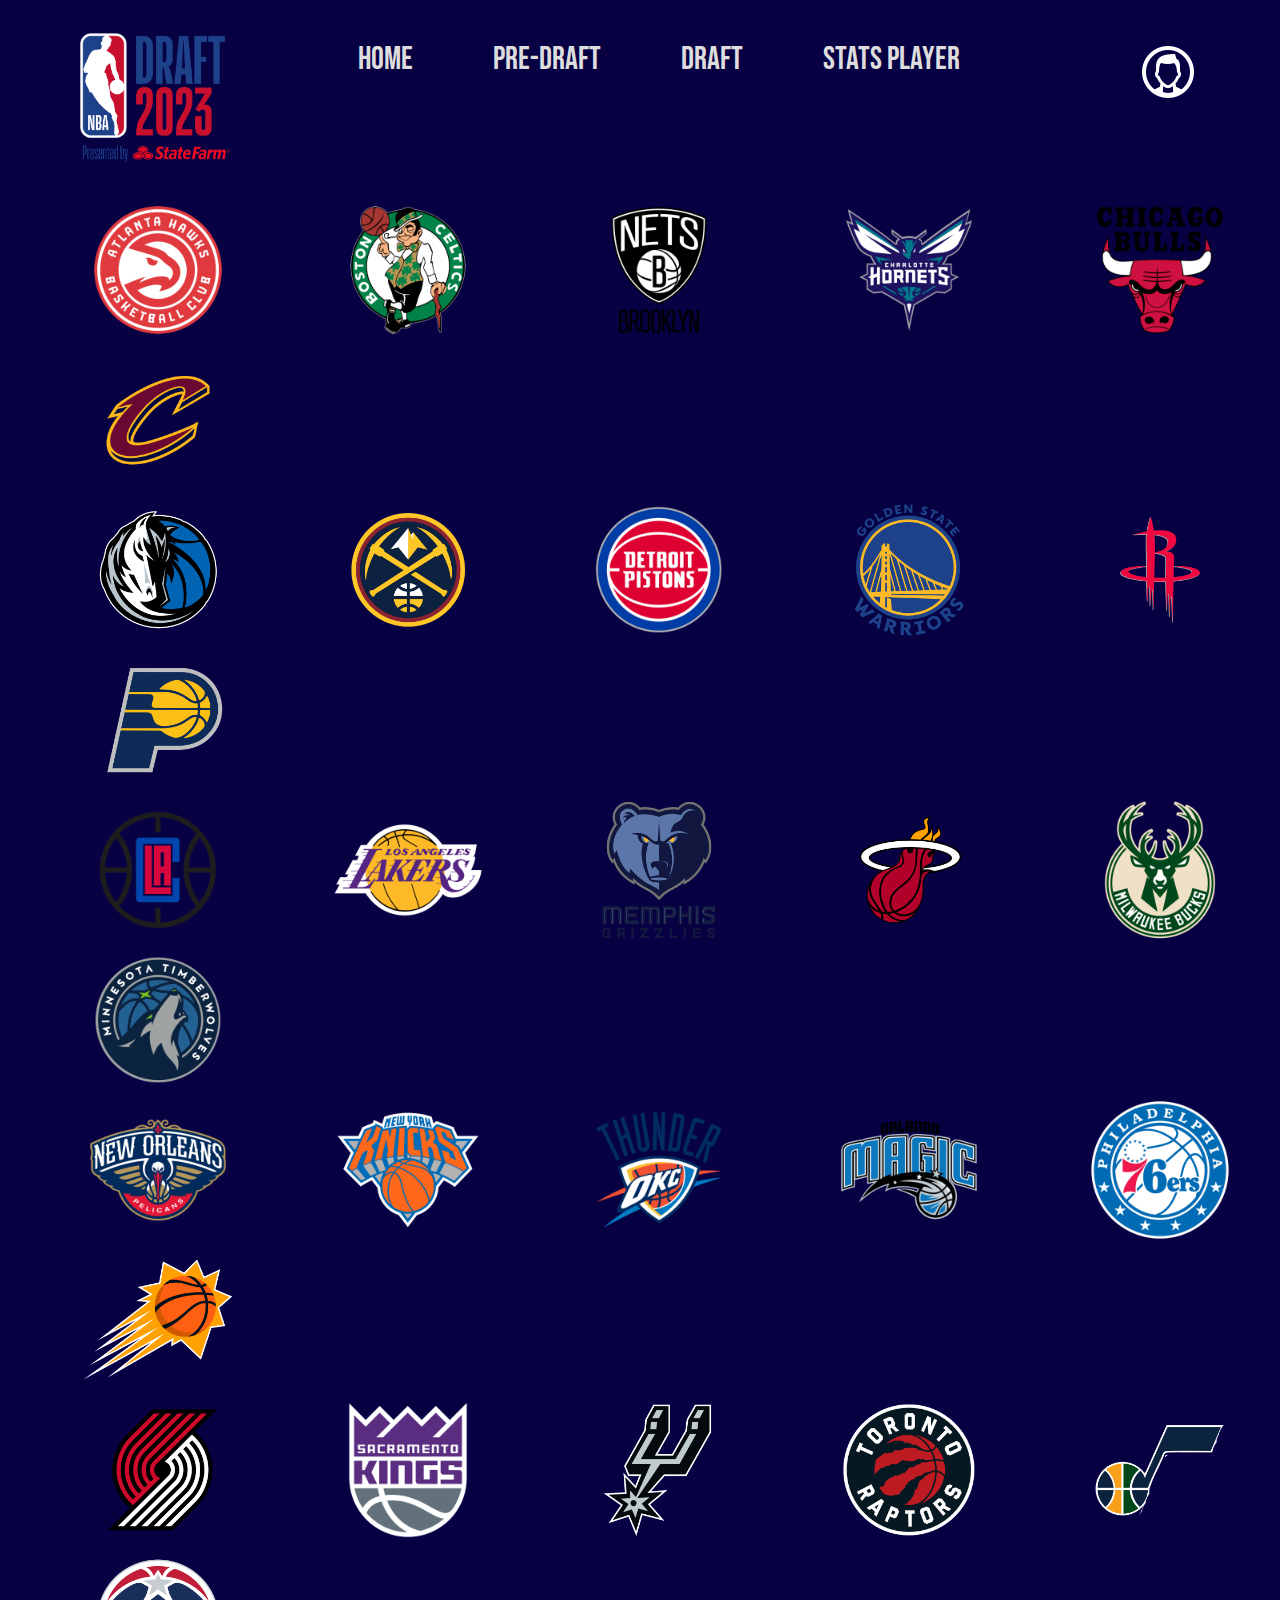
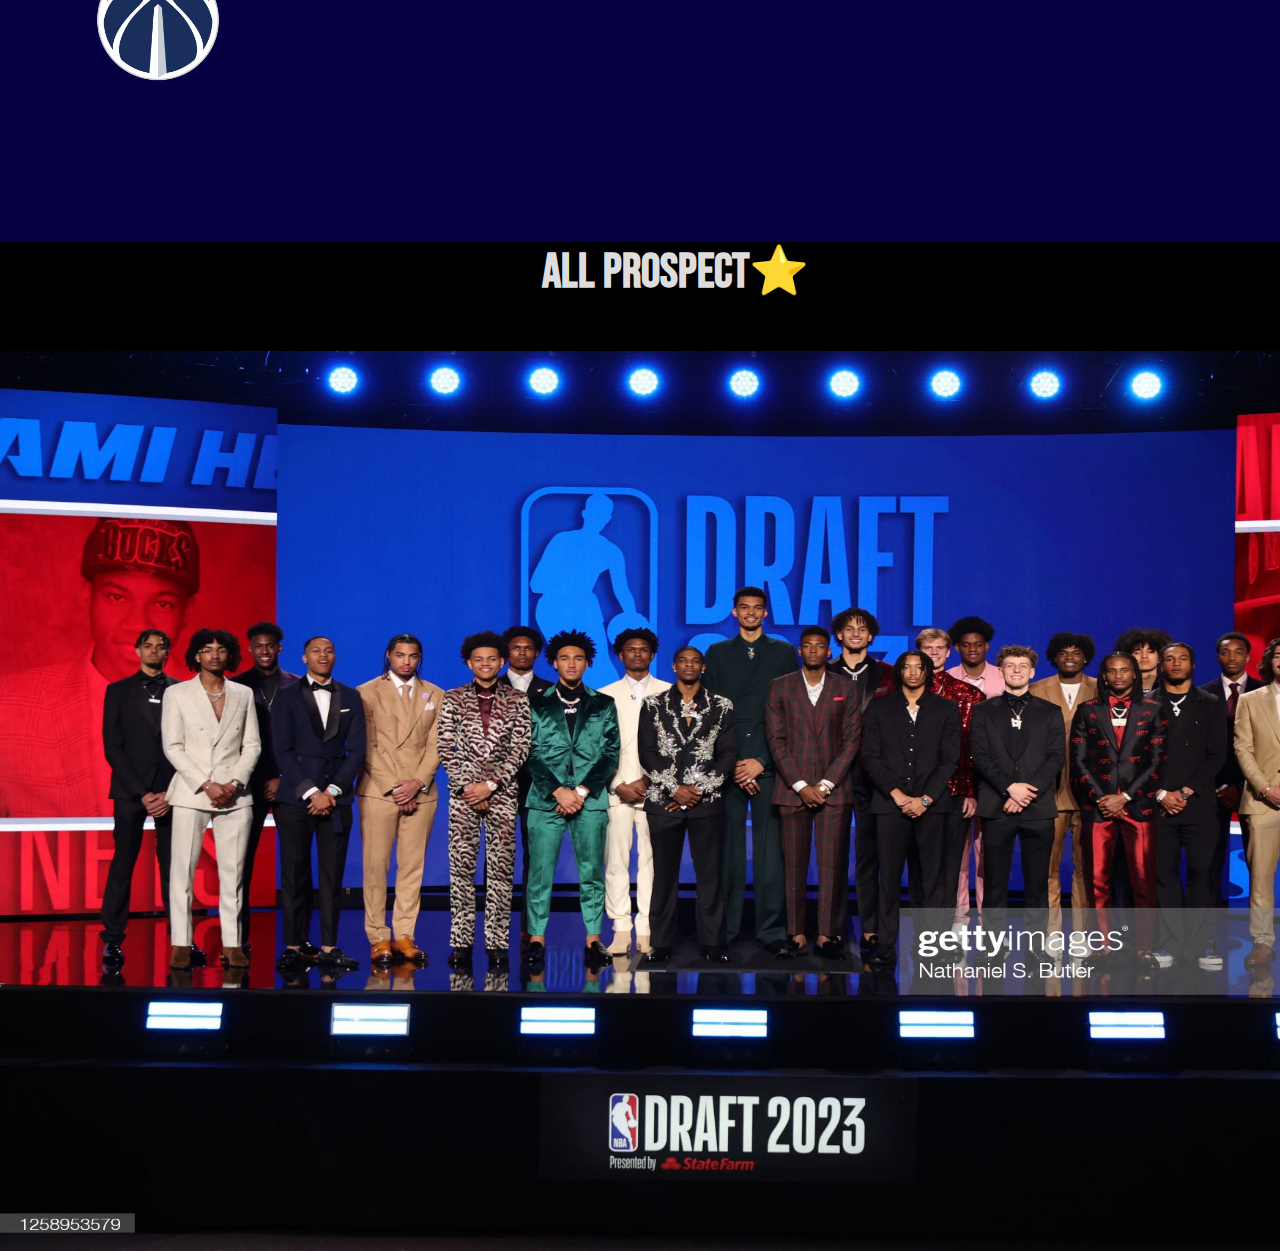
==== draft nba landings/index.html @ 0b781a4f "first version" ====
<!DOCTYPE html>
<html lang="en">
<head>
      <meta charset="UTF-8">
      <meta name="viewport" content="width=device-width, initial-scale=1.0">
      <link rel="stylesheet" href="style.css">
      <title></title>
</head>
<link rel="preconnect" href="https://fonts.googleapis.com">
<link rel="preconnect" href="https://fonts.gstatic.com" crossorigin>
<link href="https://fonts.googleapis.com/css2?family=Anton&display=swap" rel="stylesheet">
<link rel="stylesheet" href="https://fonts.googleapis.com/css2?family=Material+Symbols+Outlined:opsz,wght,FILL,GRAD@48,400,0,0" />
<link rel="preconnect" href="https://fonts.googleapis.com">
<link rel="preconnect" href="https://fonts.gstatic.com" crossorigin>
<link href="https://fonts.googleapis.com/css2?family=Bebas+Neue&display=swap" rel="stylesheet">
<link rel="preconnect" href="https://fonts.googleapis.com">
<link rel="preconnect" href="https://fonts.gstatic.com" crossorigin>
<link href="https://fonts.googleapis.com/css2?family=Abril+Fatface&display=swap" rel="stylesheet">
<body>
      <div class="container">
            <div class="menu">
                  <ul id="red">
                        <li><img class ="logo" src="./assets_draft/NBA_Draft_2023.png" alt="nba.png" ></li>
                        <li><a href="/index.html">Home</a></li>
                        <li><a href="/pre_draft.html">Pre-Draft</a></li>
                        <li><a href="/rankings.html">Draft</a></li>
                        <li><a href="/stats.html">Stats Player</a></li>
                        <li><img class ="account" src="./assets/icons8-account-64.png" alt="account" ></li>
                        
                  </ul>
            </div>
            
            <div class="teams_logo">
                  <img src="./assets/nba-atlanta-hawks-logo.png" alt="hawks logo">
                  <img src="./assets/nba-boston-celtics-logo.png" alt="boston">
                  <img src="./assets/nba-brooklyn-nets-logo.png" alt="nets">
                  <img src="./assets/nba-charlotte-hornets-logo.png" alt="hornets">
                  <img src="./assets/nba-chicago-bulls-logo.png" alt="chicago">
                  <img src="./assets/cleveland-cavaliers-logo-symbol.png" alt=""><br>
                  <img src="./assets/dallas-mavericks-logo-symbol.png" alt=""> 
                  <img src="./assets/denver-nuggets-logo-symbol.png" alt="">
                  <img src="./assets/nba-detroit-pistons-logo.png"  alt="">
                  <img src="./assets/nba-golden-state-warriors-logo-2020.png"  alt="">
                  <img src="./assets/houston-rockets-logo-symbol.png"  alt="">
                  <img src="./assets/indiana-pacers-logo-symbol.png"  alt=""> <br>
                  <img src="./assets/los-angeles-clippers-logo-symbol.png"  alt="">
                  <img src="./assets/nba-los-angeles-lakers-logo.png"  alt=""> 
                  <img src="./assets/nba-memphis-grizzlies-logo.png"  alt="">
                  <img src="./assets/miami-heat-logo-symbol.png"  alt="">
                  <img src="./assets/nba-milwaukee-bucks-logo.png"  alt="">
                  <img src="./assets/nba-minnesota-timberwolves-logo.png"  alt=""> <br>
                  <img src="./assets/nba-new-orleans-pelicans-logo.png"  alt="">
                  <img src="./assets/nba-new-york-knicks-logo.png"  alt="">
                  <img src="./assets/nba-oklahoma-city-thunder-logo.png"  alt="">
                  <img src="./assets/nba-orlando-magic-logo.png"  alt="">
                  <img src="./assets/nba-philadelphia-76ers-logo.png"  alt="">
                  <img src="./assets/phoenix-suns-logo-symbol.png" alt=""> <br>
                  <img src="./assets/portland-trail-blazers-logo-symbol.png" alt="">
                  <img src="./assets/nba-sacramento-kings-logo.png" alt="">
                  <img src="./assets/san-antonio-spurs-logo-symbol.png" alt="">
                  <img src="./assets/nba-toronto-raptors-logo-2020.png" alt="">
                  <img src="./assets/utah-jazz-logo-symbol.png" alt="">
                  <img src="./assets/washington-wizards-logo-symbol.png" alt="">
                  


            </div>
            
            <div class="all">
                  <h1>ALL PROSPECT⭐</h1>
                  <img src="./assets_draft/all prospect.jpg" alt="">
            </div>
            
            
                  
            
            

            
                  
                  
                  

            
      </div>
      
     
      
</body>
</html>
---- draft nba landings/style.css ----
*{
      margin: 0;
      padding: 0;
      font-family: sans-serif;
}

body{
      background-color:  #070144;
      

}


.menu ul{
      display: inline-flex;
      margin: 40px;
}

.menu ul li{
      list-style: none;
      margin: 0 40px;
      font-size: 2rem;
      cursor: pointer;
      font-family: 'Bebas Neue', sans-serif;
}

#red{
      color: #DDDDDD;
}
#red a{
      color: #DDDDDD;
      font-family: 'Bebas Neue', sans-serif;
      text-decoration: none;
}

.logo{
      margin-top: -7px;
      margin-right: 48px;
      width:150px
}


.account{
      top: 40px;
      position: absolute;
      right: 80px

}
.news h1{
      margin-top: 100px;
      background-color: rgb(115, 111, 111);

}

h1{
      color: #DDDDDD;
      
      font-size: 3rem;
      margin-left: 70px;
      font-family: 'Bebas Neue', sans-serif;

}

.teams_logo img{
      width: 160px;
      margin-left: 70px;
      margin-top: -30px;
      padding: 8px;
      
}


div.news{
      padding-bottom: 25px;


}
.story img{
      border-radius: 25px;
      width: 300px;
      margin-left: 70px;
      margin-bottom: 35px;   
      
}


.all img{
      width: 1500px;
      height: 900px;
      display: block;
      margin: auto;
      
}
.all{
      margin-top: 130px;
      background-color: black;
}
*
.all  h1{
      text-align: center;
      margin-bottom: 50px;
}

.wemby_silver img{
      margin-top: 30px;
      margin-left: 70px;
      border-radius: 25px;

}



.selection h1{
      margin-top: 200px;
      background-color: red;

}

#rankings_name {
      margin-left: 70px;
      color: #DDDDDD;
      margin-top: 70px;
      font-size: 2rem;
      font-family: 'Abril Fatface', cursive;
}

div#stats_title{
      padding-top: 300px;
      margin-bottom: 60px;
      
}



#stats_player{
      margin-left: 70;
      width:200px;
      height:100px;
      background:blue;

      
      
}

.stats_photo{
      border-radius: 10px;
}
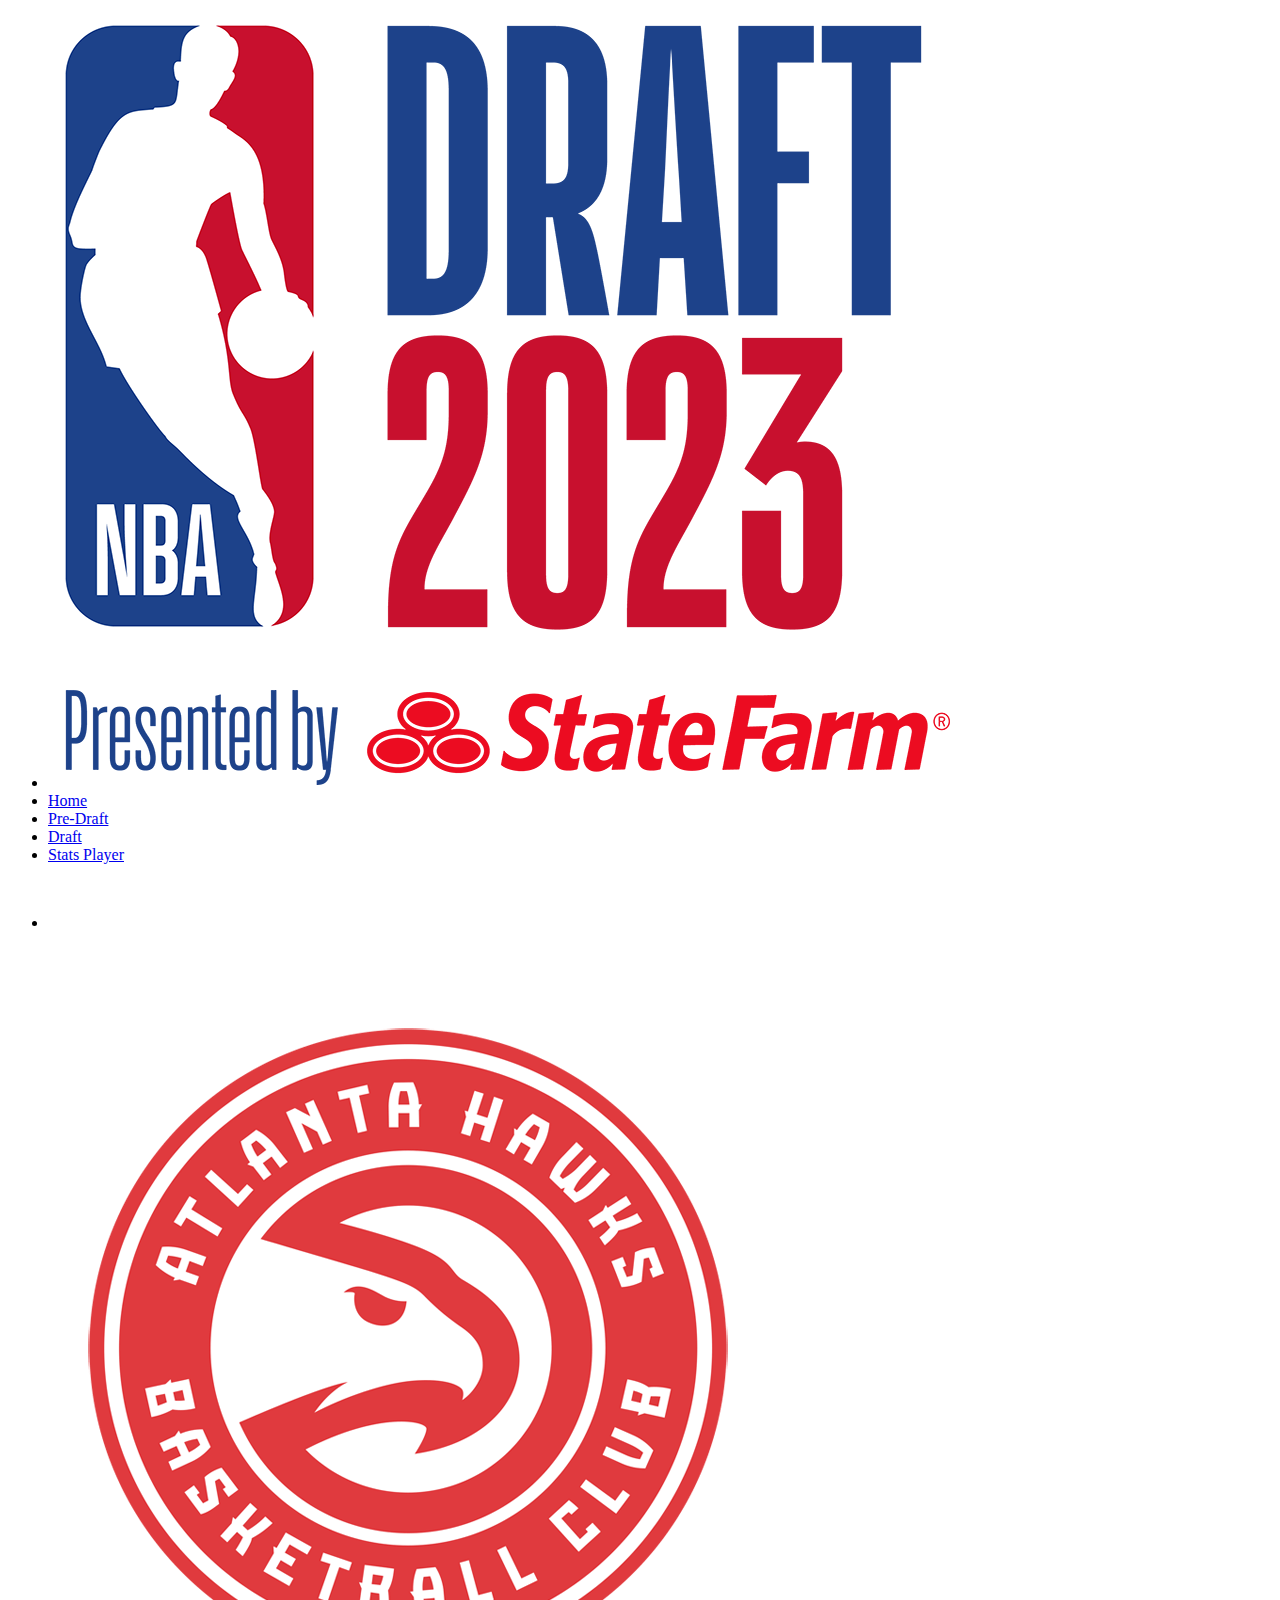
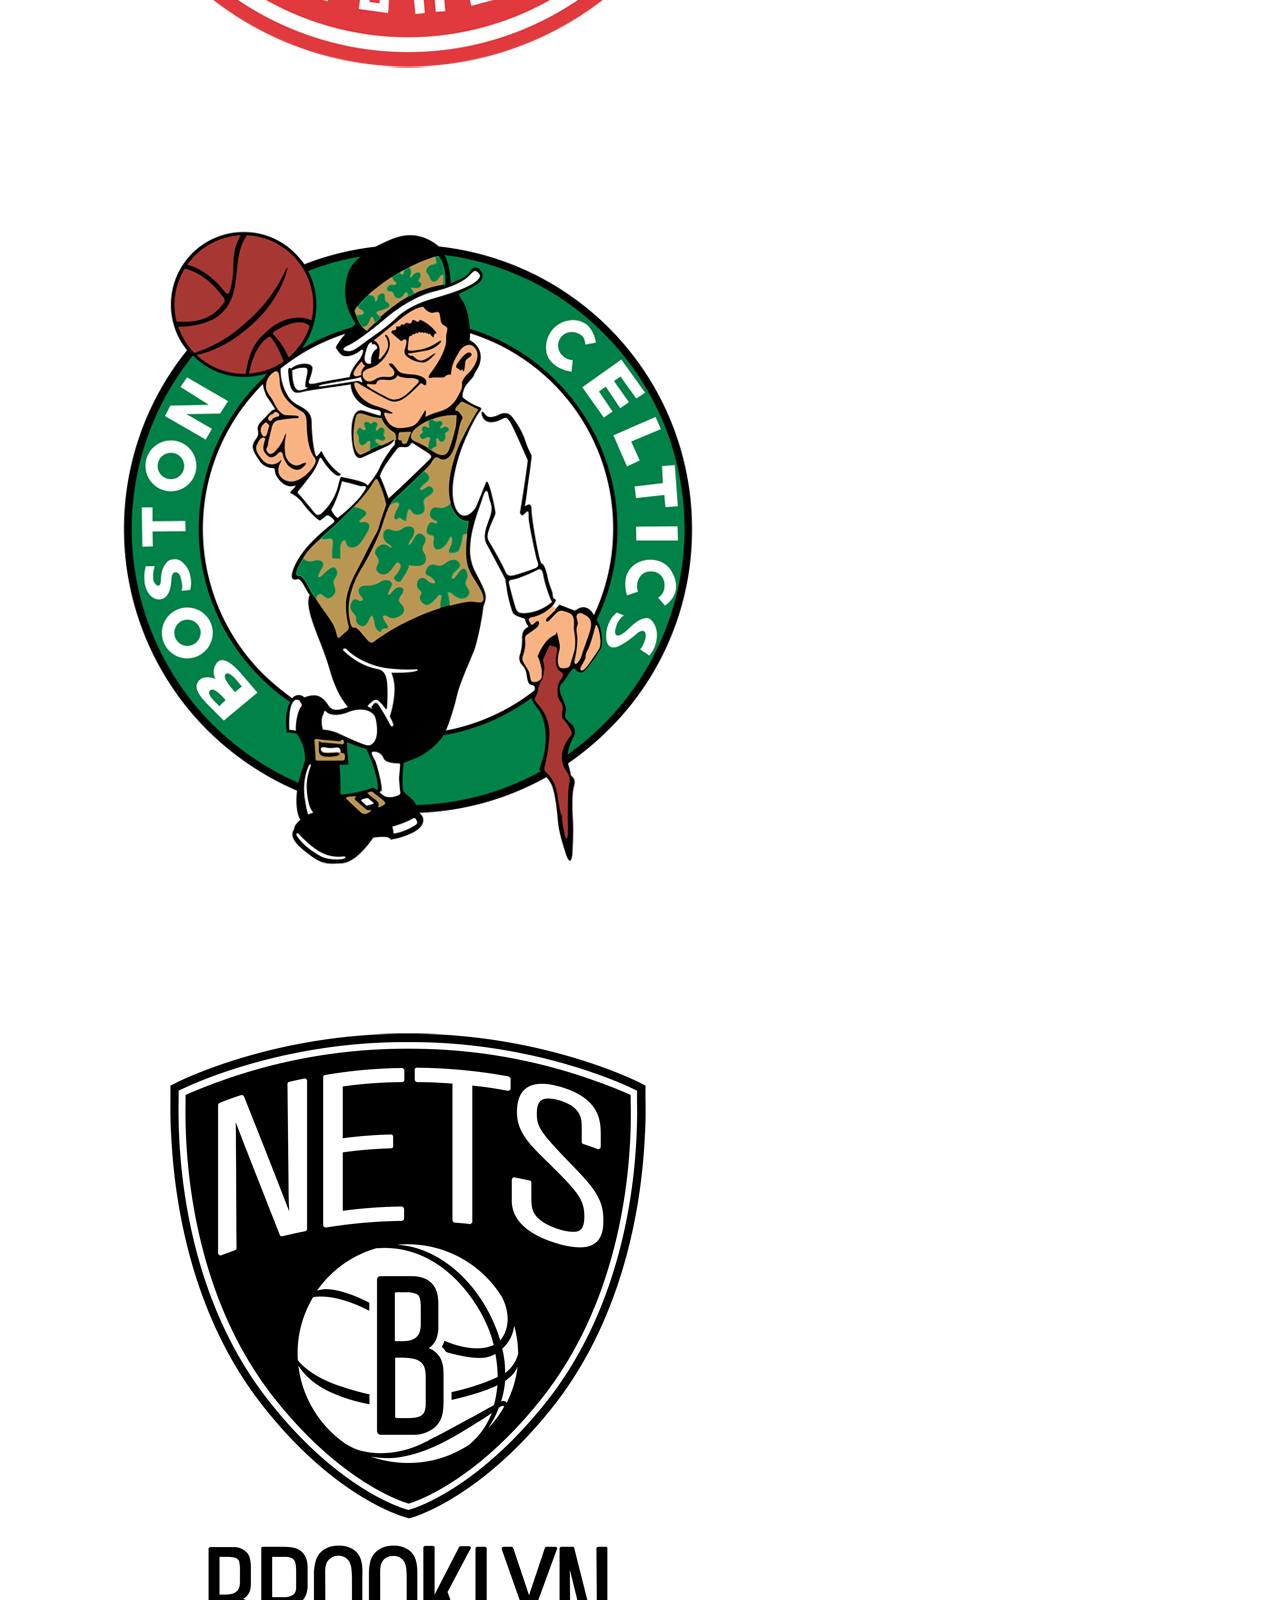
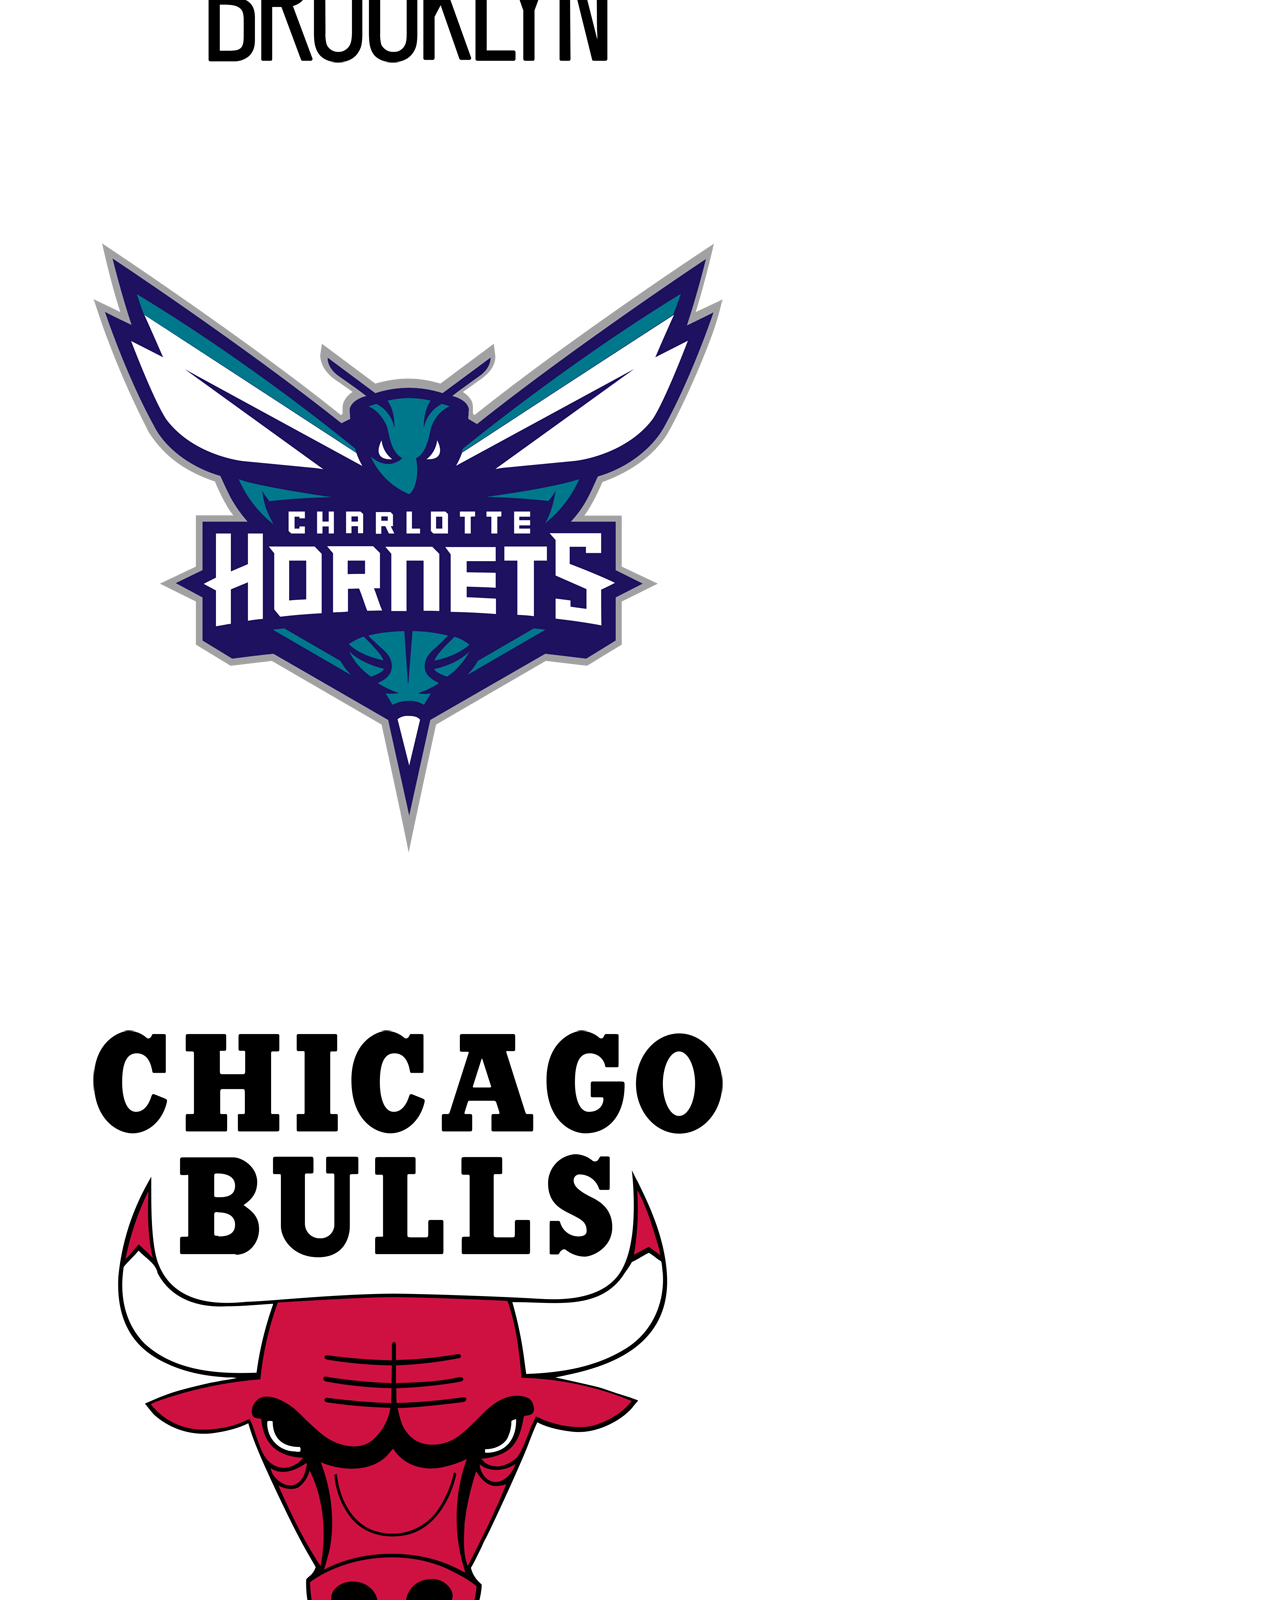
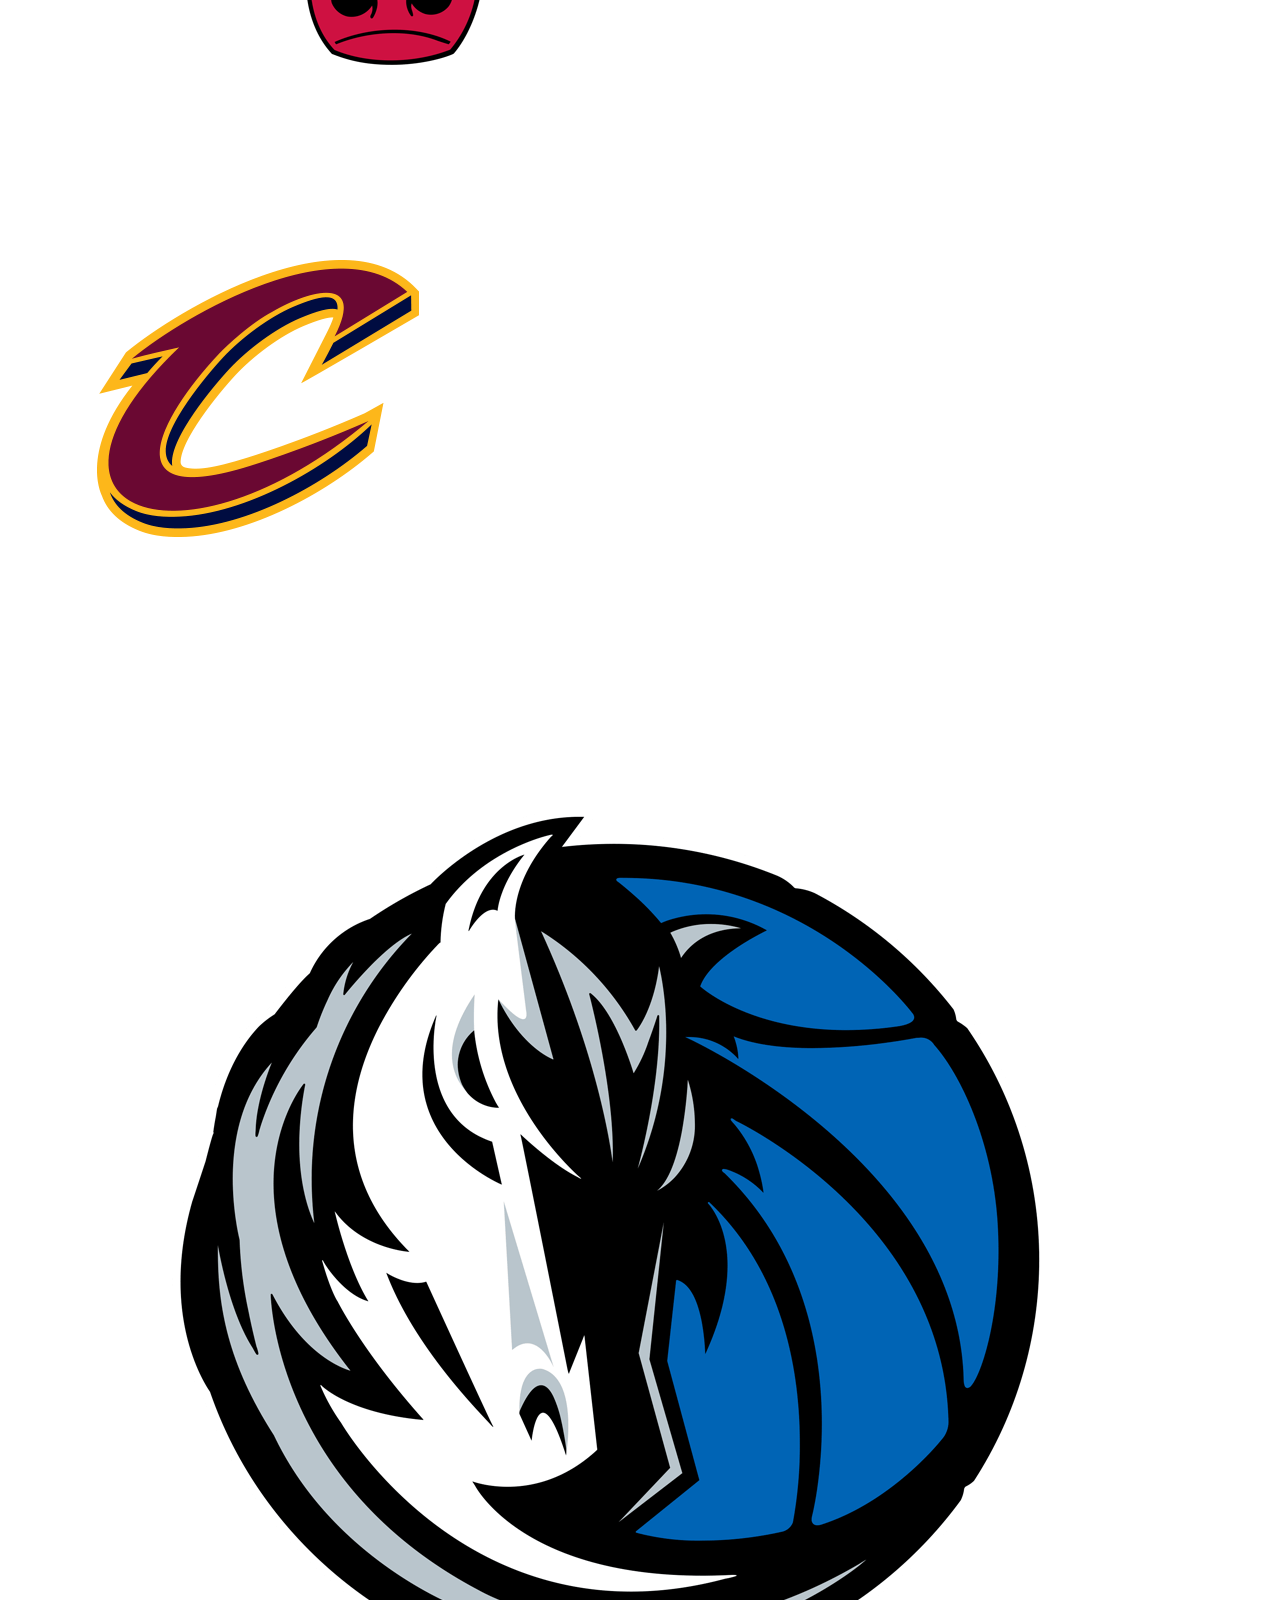
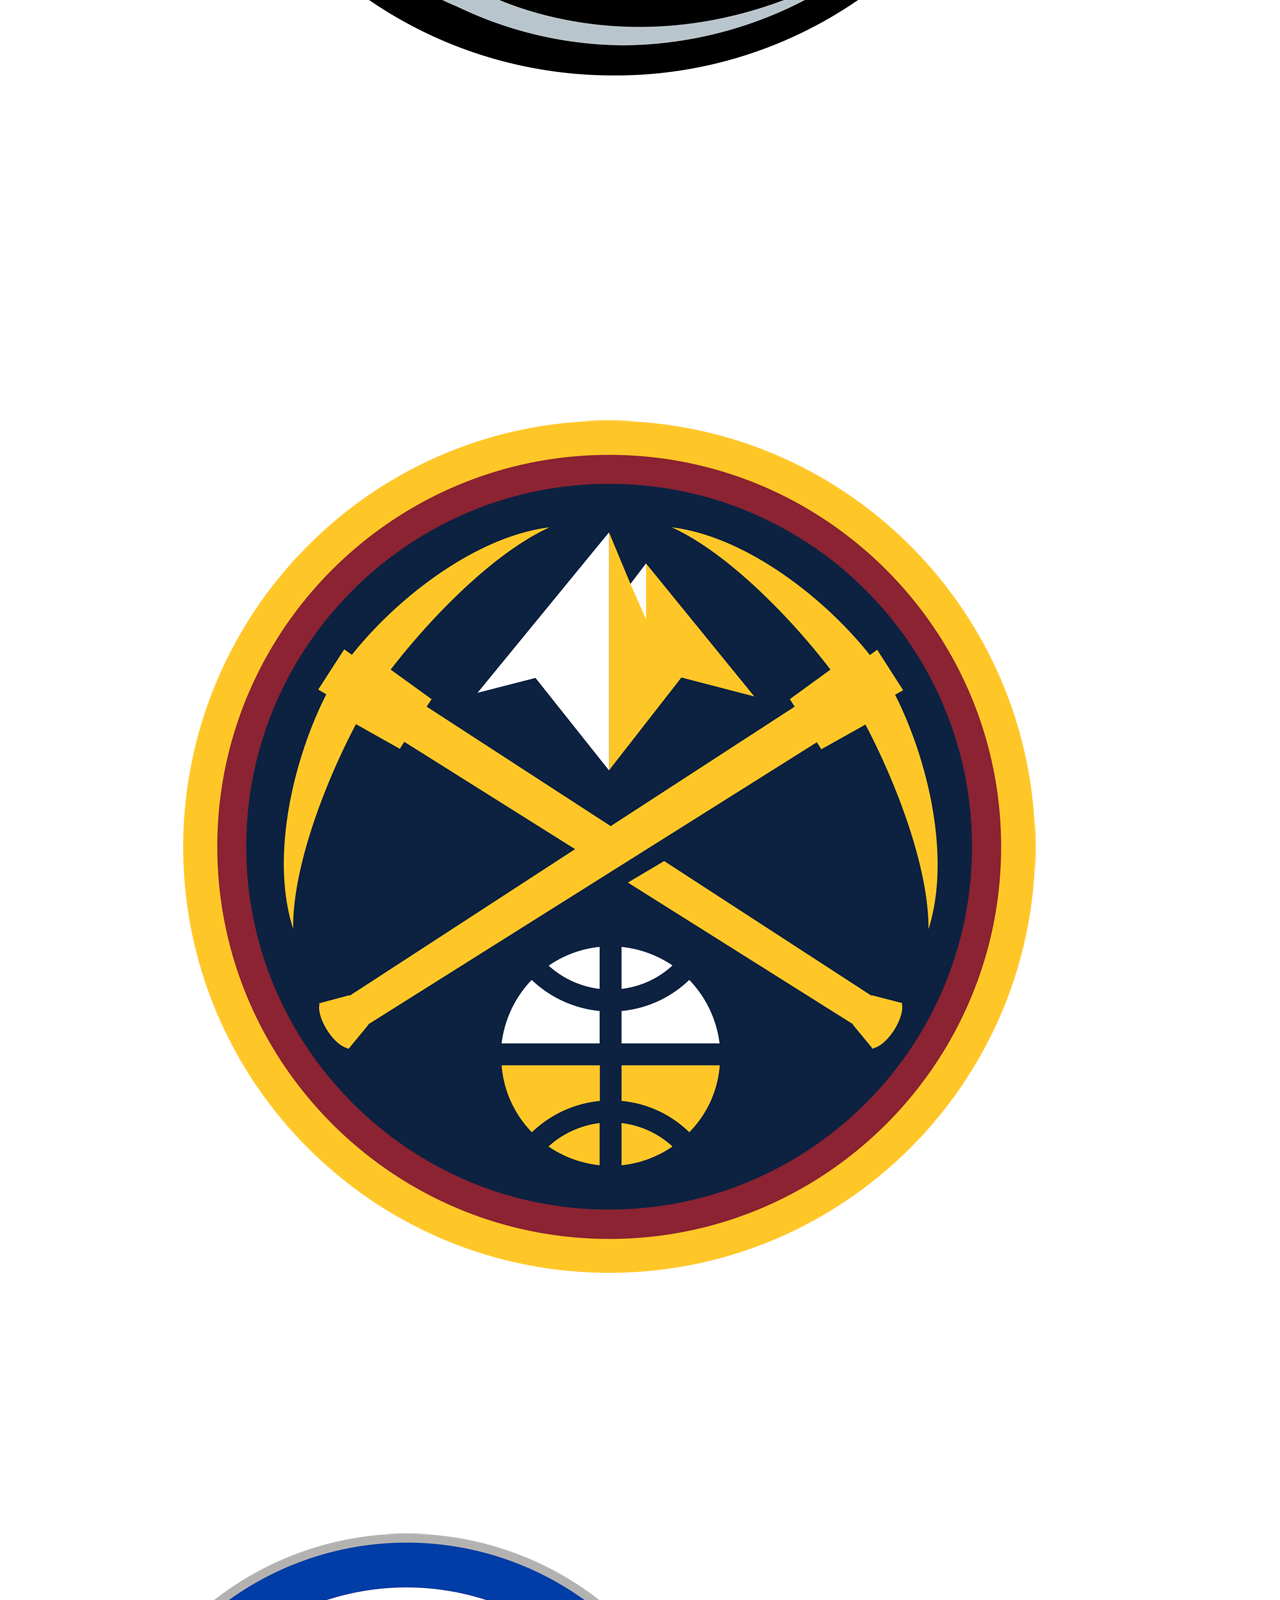
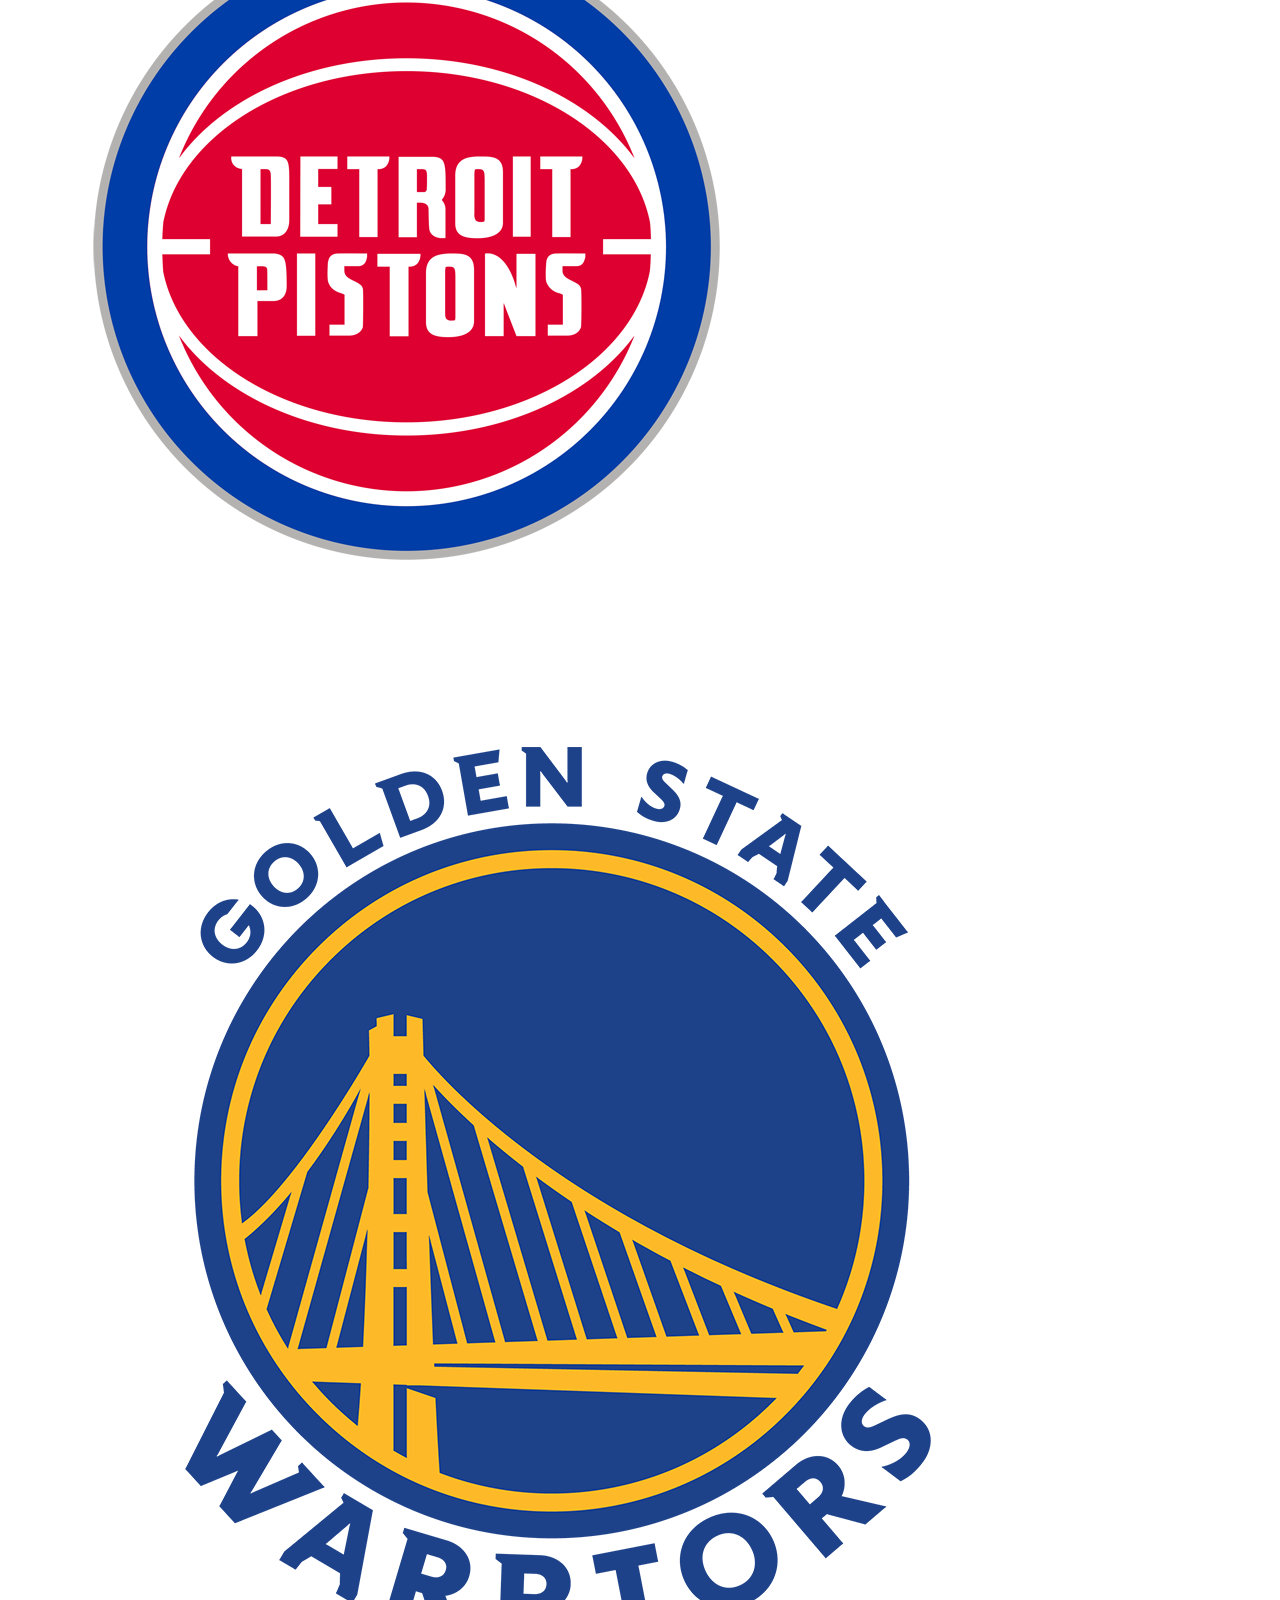
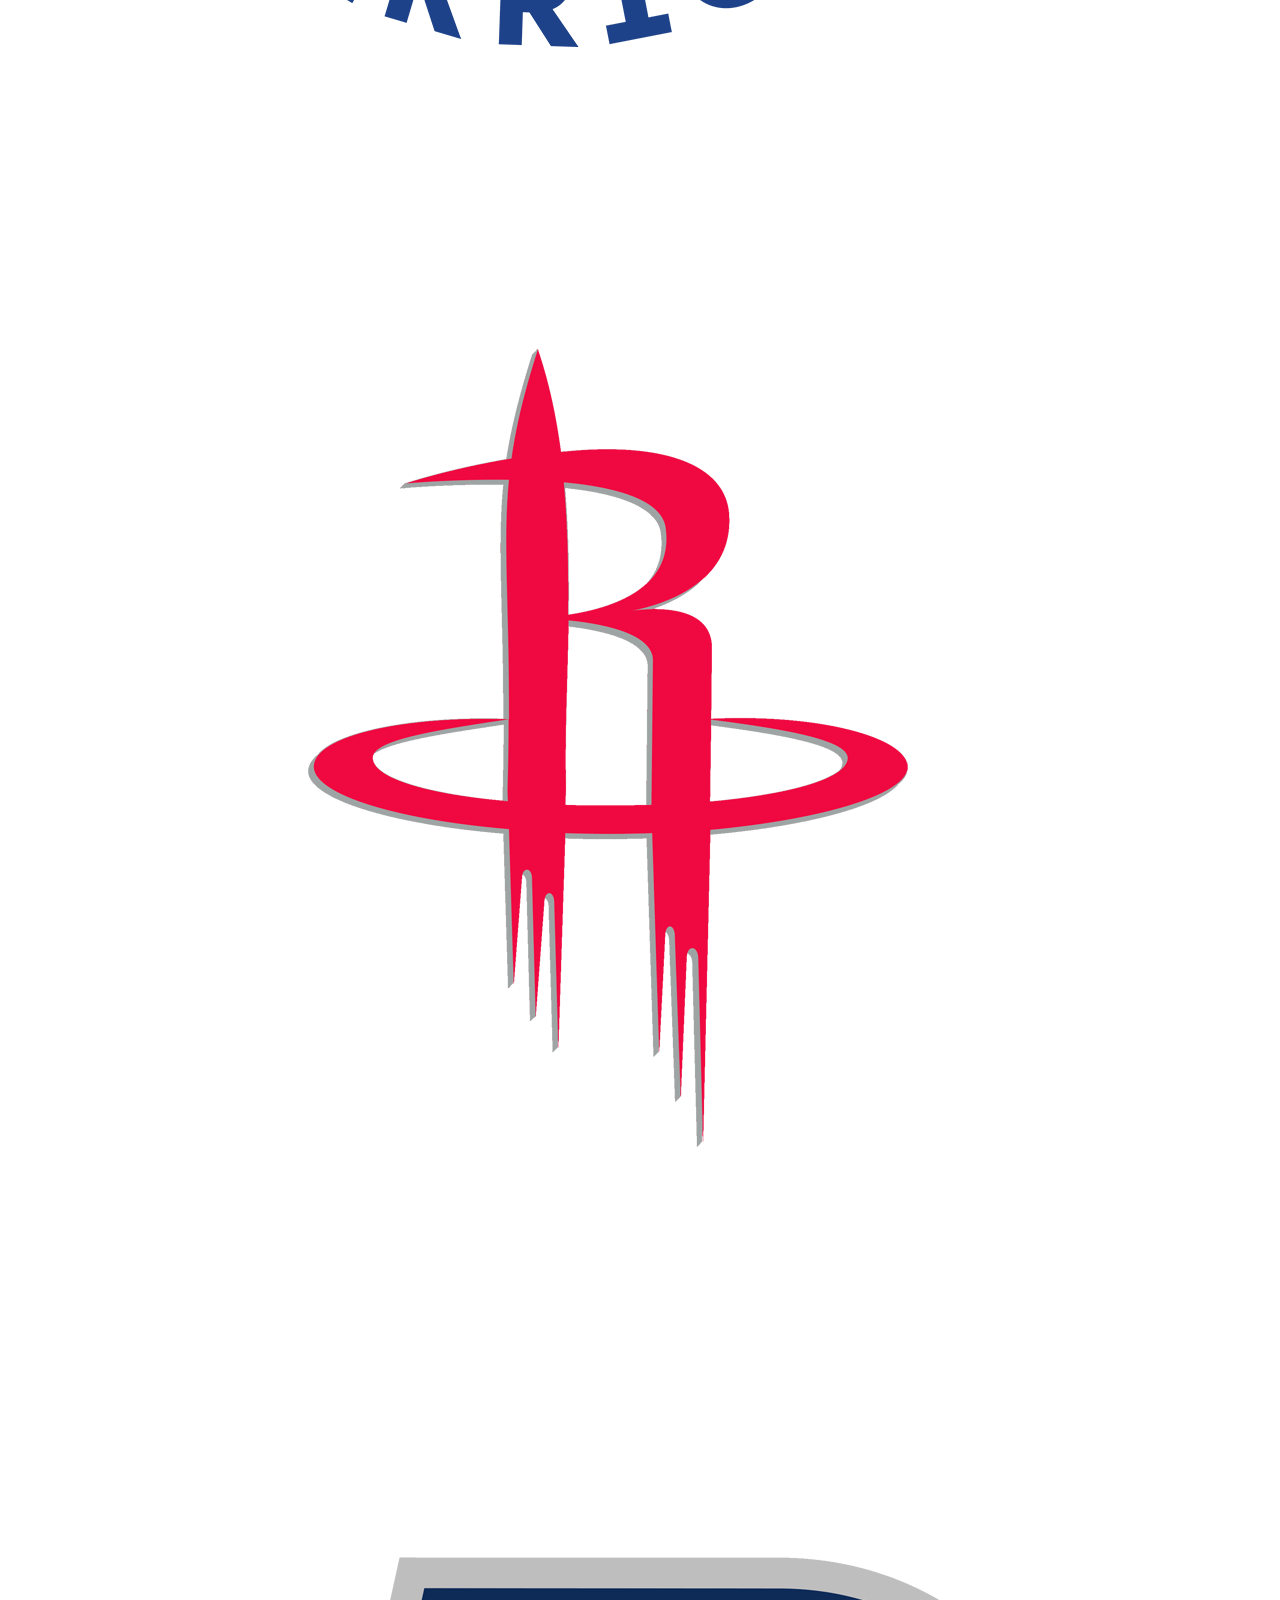
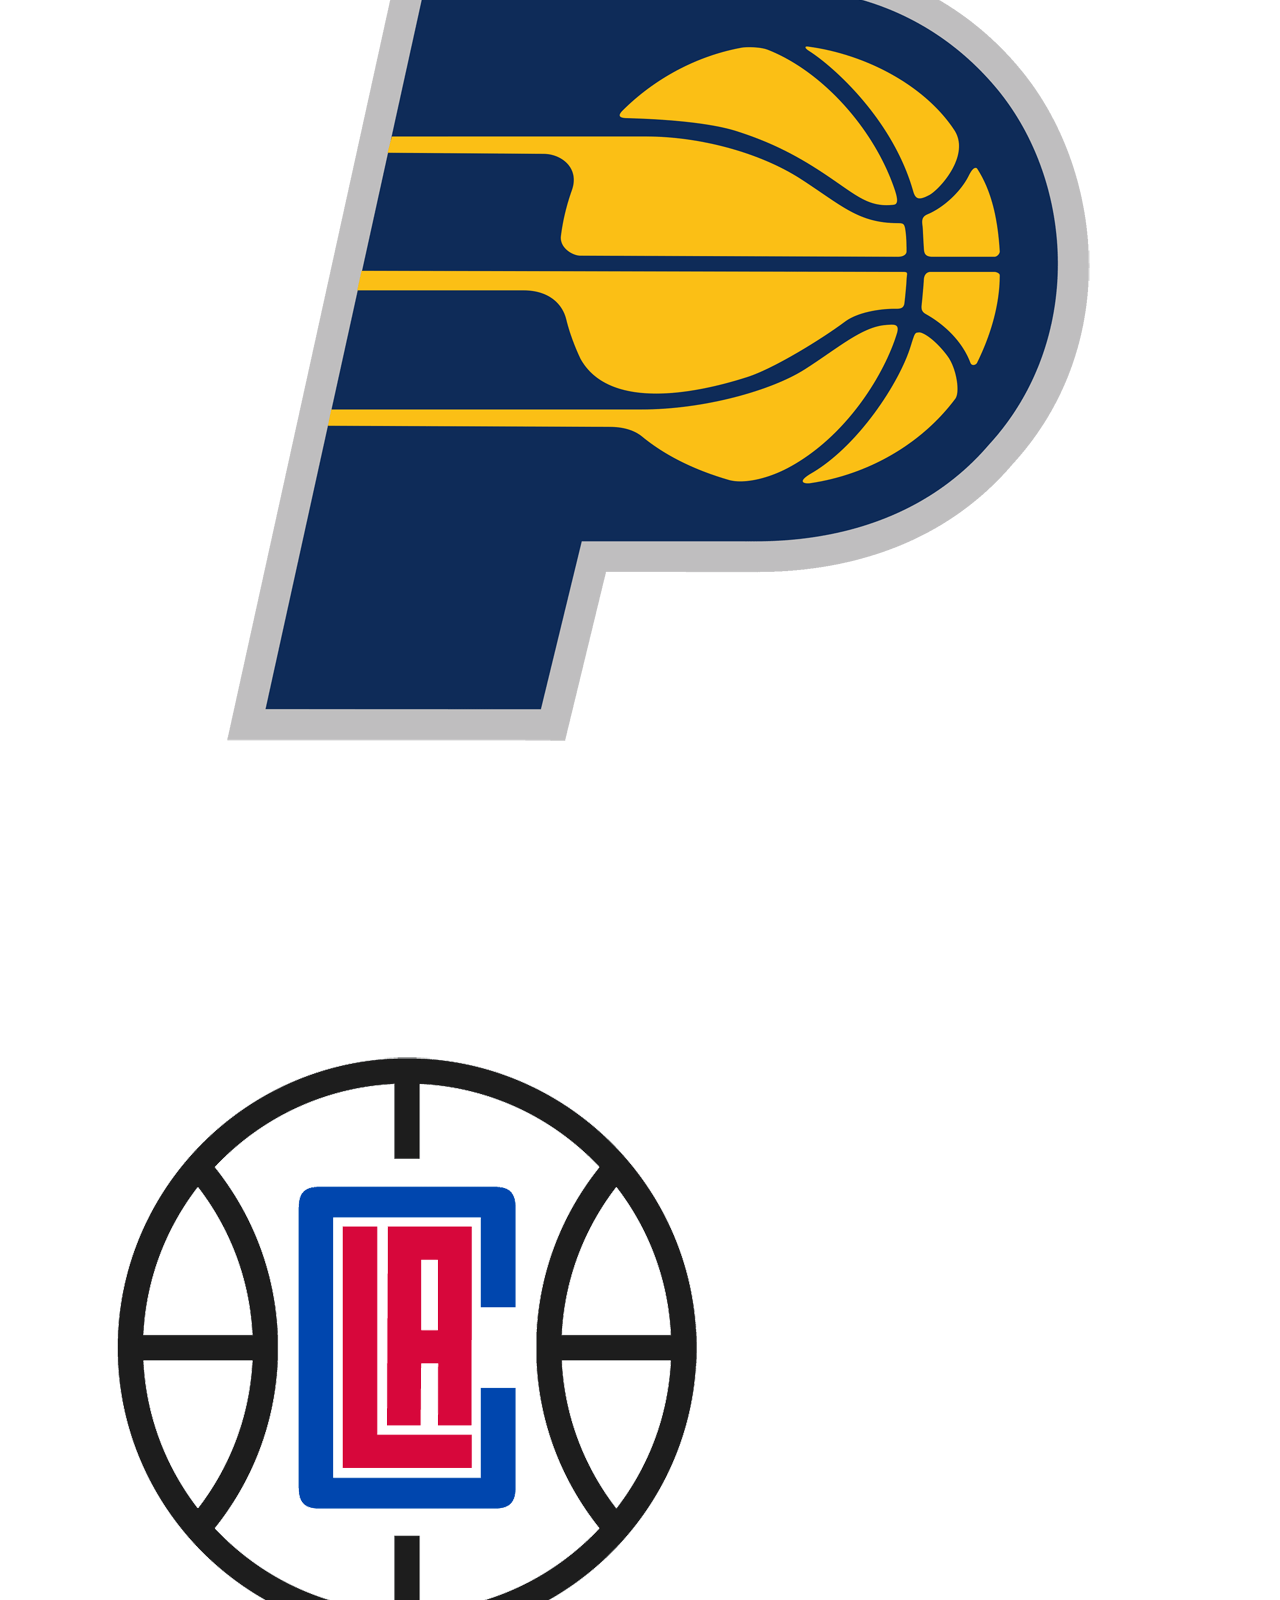
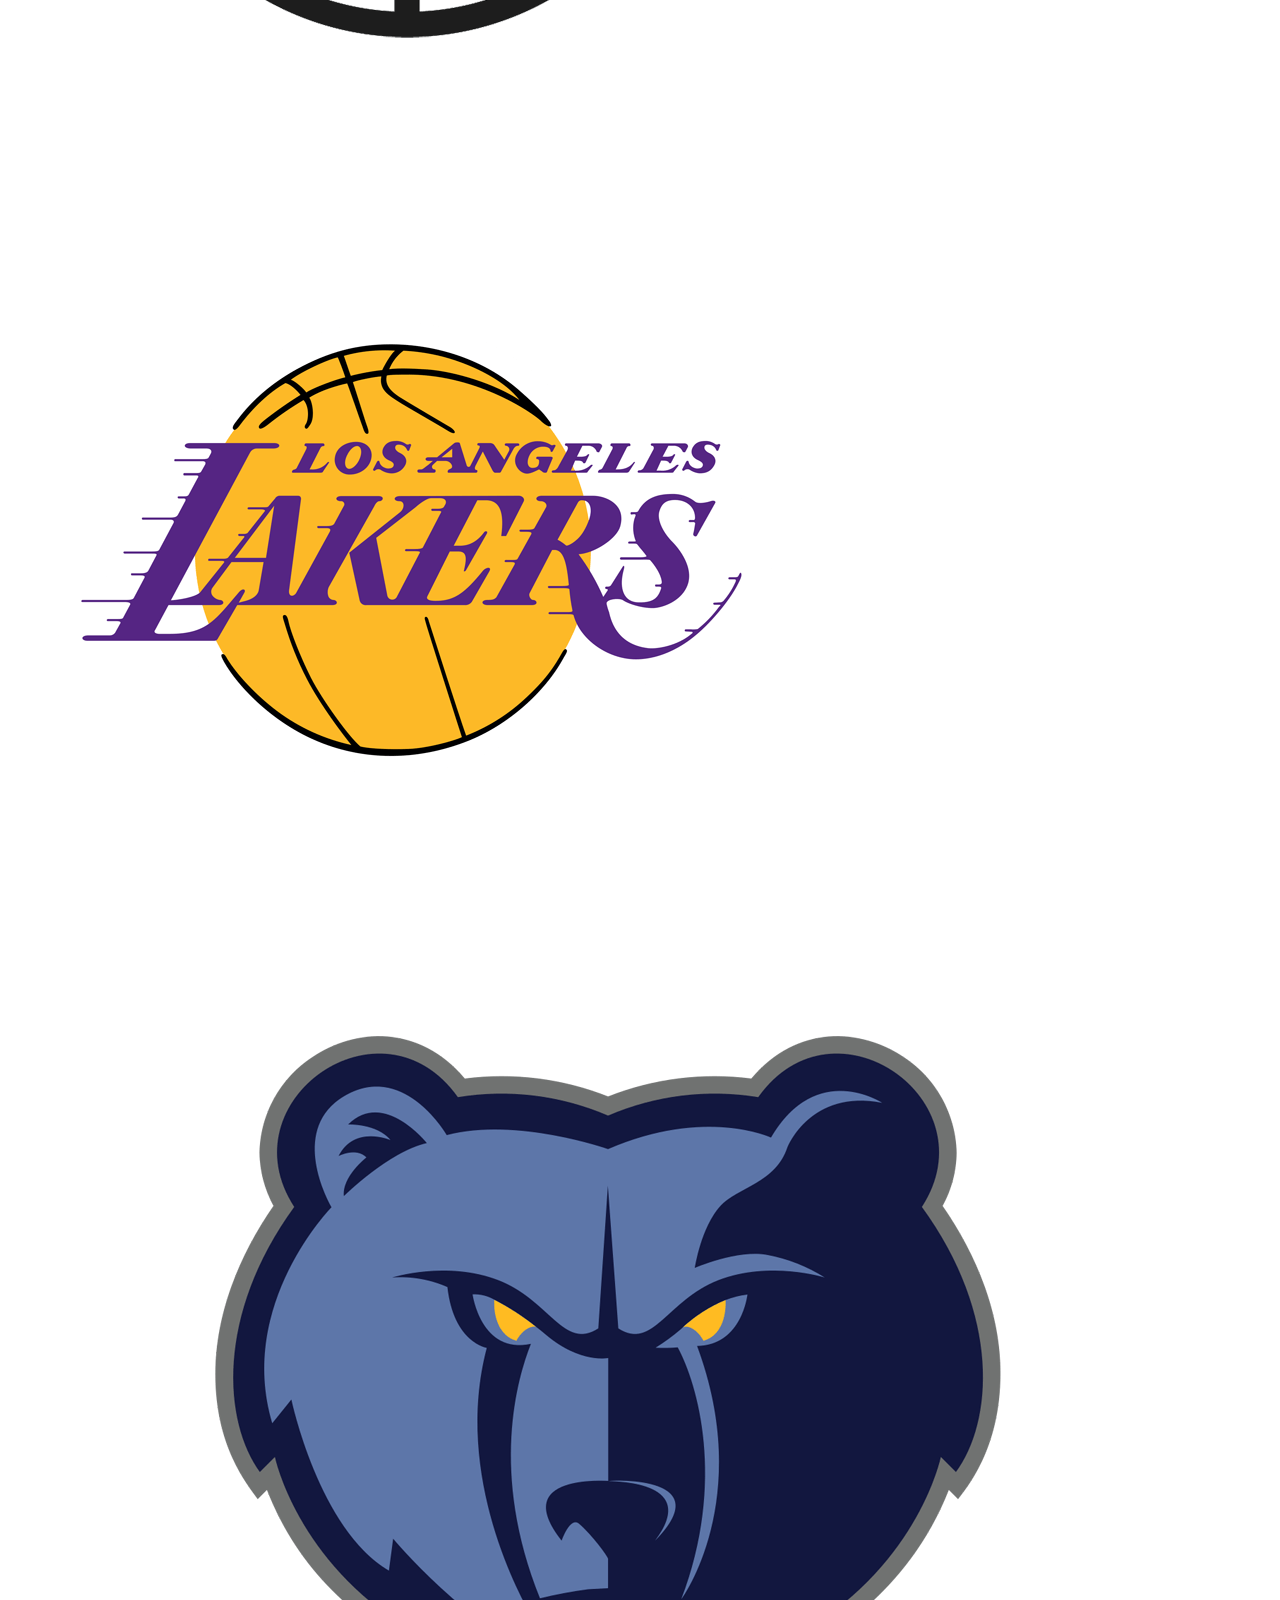
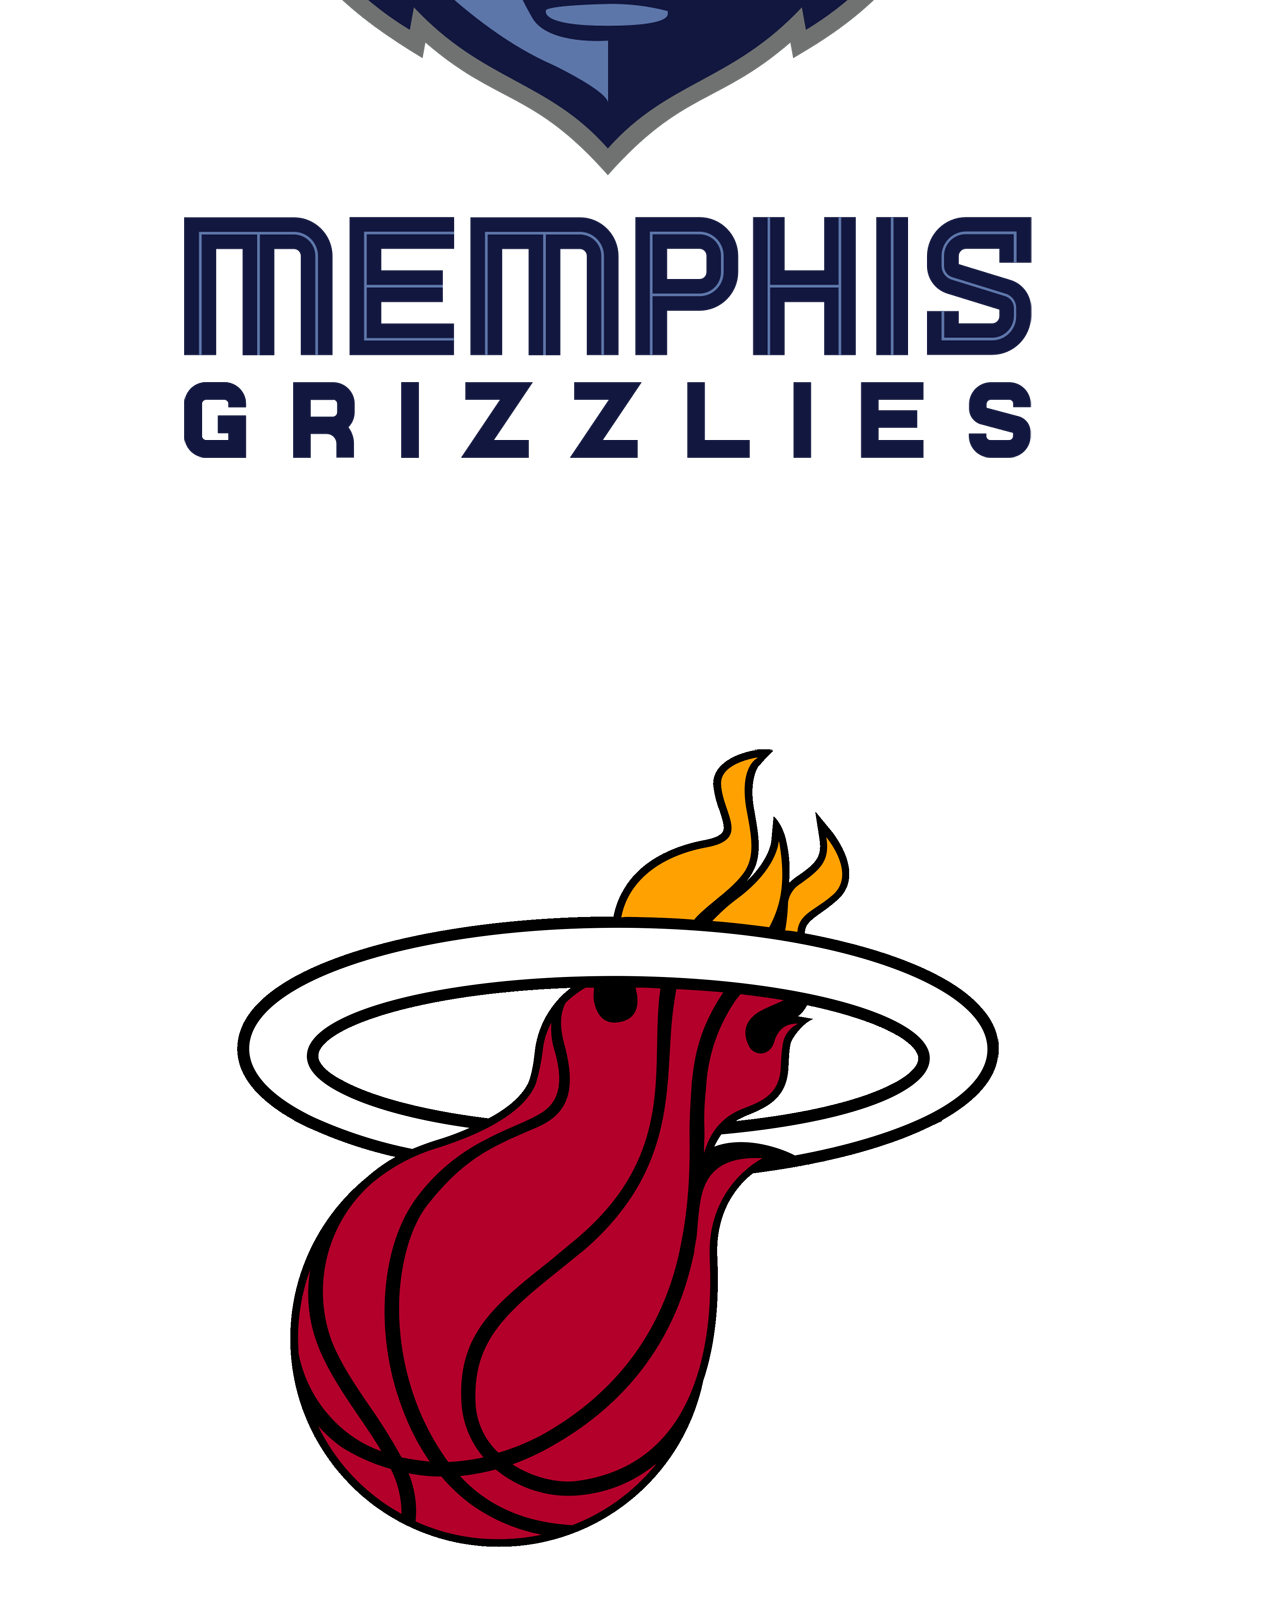
==== commit bbda6429: "Update index.html" ====
--- a/draft nba landings/index.html
+++ b/draft nba landings/index.html
@@ -1,10 +1,3 @@
-<!DOCTYPE html>
-<html lang="en">
-<head>
-      <meta charset="UTF-8">
-      <meta name="viewport" content="width=device-width, initial-scale=1.0">
-      <link rel="stylesheet" href="style.css">
-      <title></title>
 </head>
 <link rel="preconnect" href="https://fonts.googleapis.com">
 <link rel="preconnect" href="https://fonts.gstatic.com" crossorigin>
@@ -16,6 +9,10 @@
 <link rel="preconnect" href="https://fonts.googleapis.com">
 <link rel="preconnect" href="https://fonts.gstatic.com" crossorigin>
 <link href="https://fonts.googleapis.com/css2?family=Abril+Fatface&display=swap" rel="stylesheet">
+<link rel="preconnect" href="https://fonts.googleapis.com">
+<link rel="preconnect" href="https://fonts.gstatic.com" crossorigin>
+<link href="https://fonts.googleapis.com/css2?family=Passion+One&display=swap" rel="stylesheet">
+
 <body>
       <div class="container">
             <div class="menu">
@@ -61,30 +58,89 @@
                   <img src="./assets/nba-toronto-raptors-logo-2020.png" alt="">
                   <img src="./assets/utah-jazz-logo-symbol.png" alt="">
                   <img src="./assets/washington-wizards-logo-symbol.png" alt="">
+            
+            </div>
                   
 
 
+      </div>
+            
+<div class="classement">
+      <div class="rookie_of_the_years">
+             <h1>PROJECTION ROY 2023</h1>
+             <h2>2023-2024 regular season</h2>
+      </div>
+      <div class="wemby_roy">
+            <div><img src="./assets_draft/wemby roy.jpg" alt="wemby roy"></div>
+            <div class="name_wemby"> <h2>Victor Wembanyama</h2> </div>
+            <div class="details_wemby"> <p>Spurs</p></div>
+            <div class="avg_points_wemby"><h2>21,6</h2></div>
+            <div class="ppg_wemby"> P.P.G</div>
+            
+            <hr>
+
+
+      </div>
+
+      <div class="scoot_roy">
+            <div><img src="./assets_draft/scoot roy.jpg" alt="scoot roy"></div>
+            <div class="name_scoot"> <h2>Scoot Henderson</h2> </div>
+            <div class="details_scoot"> <p>Trail Blazers</p></div>
+            <div class="avg_points_scoot"><h2>17,6</h2></div>
+            <div class="ppg_scoot"> P.P.G</div>
+            
+            <hr>
+
+
+      </div>
+
+
+
+      <div class="bilal_roy">
+            <div><img src="./assets_draft/bilal roy.jpg" alt="bilal roy"></div>
+            <div class="name_bilal"> <h2>Bilal Coulibaly</h2> </div>
+            <div class="details_bilal"> <p>Wizards</p></div>
+            <div class="avg_points_bilal"><h2>11,6</h2></div>
+            <div class="ppg_bilal"> P.P.G</div>
+            
+            <hr>
+
+
+      </div>
+</div>
+
+
+
+<footer>
+      <h1 class="title_bot" id="title_bord">Contact</h1>
+      <div class="services">
+            <div class="services">
+            <h1 class="title_bot">About</h1>
+            <p class="p_bot">Le Lorem Ipsum est simplement du faux texte employé dans la composition et la mise en page avant impression. Le Lorem Ipsum est le faux texte standard de l'imprimerie depuis les années 1500, quand un imprimeur anonyme assembla ensemble des morceaux de texte pour réaliser un livre spécimen de polices de texte. Il n'a pas fait que survivre cinq siècles, mais s'est aussi adapté à la bureautique informatique, sans que son contenu n'en soit modifié. Il a été popularisé dans les années 1960 grâce à la vente de feuilles Letraset contenant des passages du Lorem Ipsum, et, plus récemment, par son inclusion dans des applications de mise en page de texte, comme Aldus PageMaker.</p>
+            </div>
+            <div class="service">
+                  <h1 class="title_bot">Contact Us</h1>
+                  <p class="p_bot">Le Lorem Ipsum est simplement du faux texte employé dans la composition et la mise en page avant impression. Le Lorem Ipsum est le faux texte standard de l'imprimerie depuis les années 1500, quand un imprimeur anonyme assembla ensemble des morceaux de texte pour réaliser un livre spécimen de polices de texte. Il n'a pas fait que survivre cinq siècles, mais s'est aussi adapté à la bureautique informatique, sans que son contenu n'en soit modifié. Il a été popularisé dans les années 1960 grâce à la vente de feuilles Letraset contenant des passages du Lorem Ipsum, et, plus récemment, par son inclusion dans des applications de mise en page de texte, comme Aldus PageMaker.</p>
             </div>
             
-            <div class="all">
-                  <h1>ALL PROSPECT⭐</h1>
-                  <img src="./assets_draft/all prospect.jpg" alt="">
+            <div class="service">
+                  <h1 class="title_bot">Support</h1>
+                  <p class="p_bot">Le Lorem Ipsum est simplement du faux texte employé dans la composition et la mise en page avant impression. Le Lorem Ipsum est le faux texte standard de l'imprimerie depuis les années 1500, quand un imprimeur anonyme assembla ensemble des morceaux de texte pour réaliser un livre spécimen de polices de texte. Il n'a pas fait que survivre cinq siècles, mais s'est aussi adapté à la bureautique informatique, sans que son contenu n'en soit modifié. Il a été popularisé dans les années 1960 grâce à la vente de feuilles Letraset contenant des passages du Lorem Ipsum, et, plus récemment, par son inclusion dans des applications de mise en page de texte, comme Aldus PageMaker.</p>
             </div>
-            
-            
-                  
-            
-            
+      </div>
 
-            
-                  
-                  
-                  
+</footer>
 
-            
-      </div>
+
+
+
+
+
+
+
+
       
      
       
 </body>
-</html>+</html>
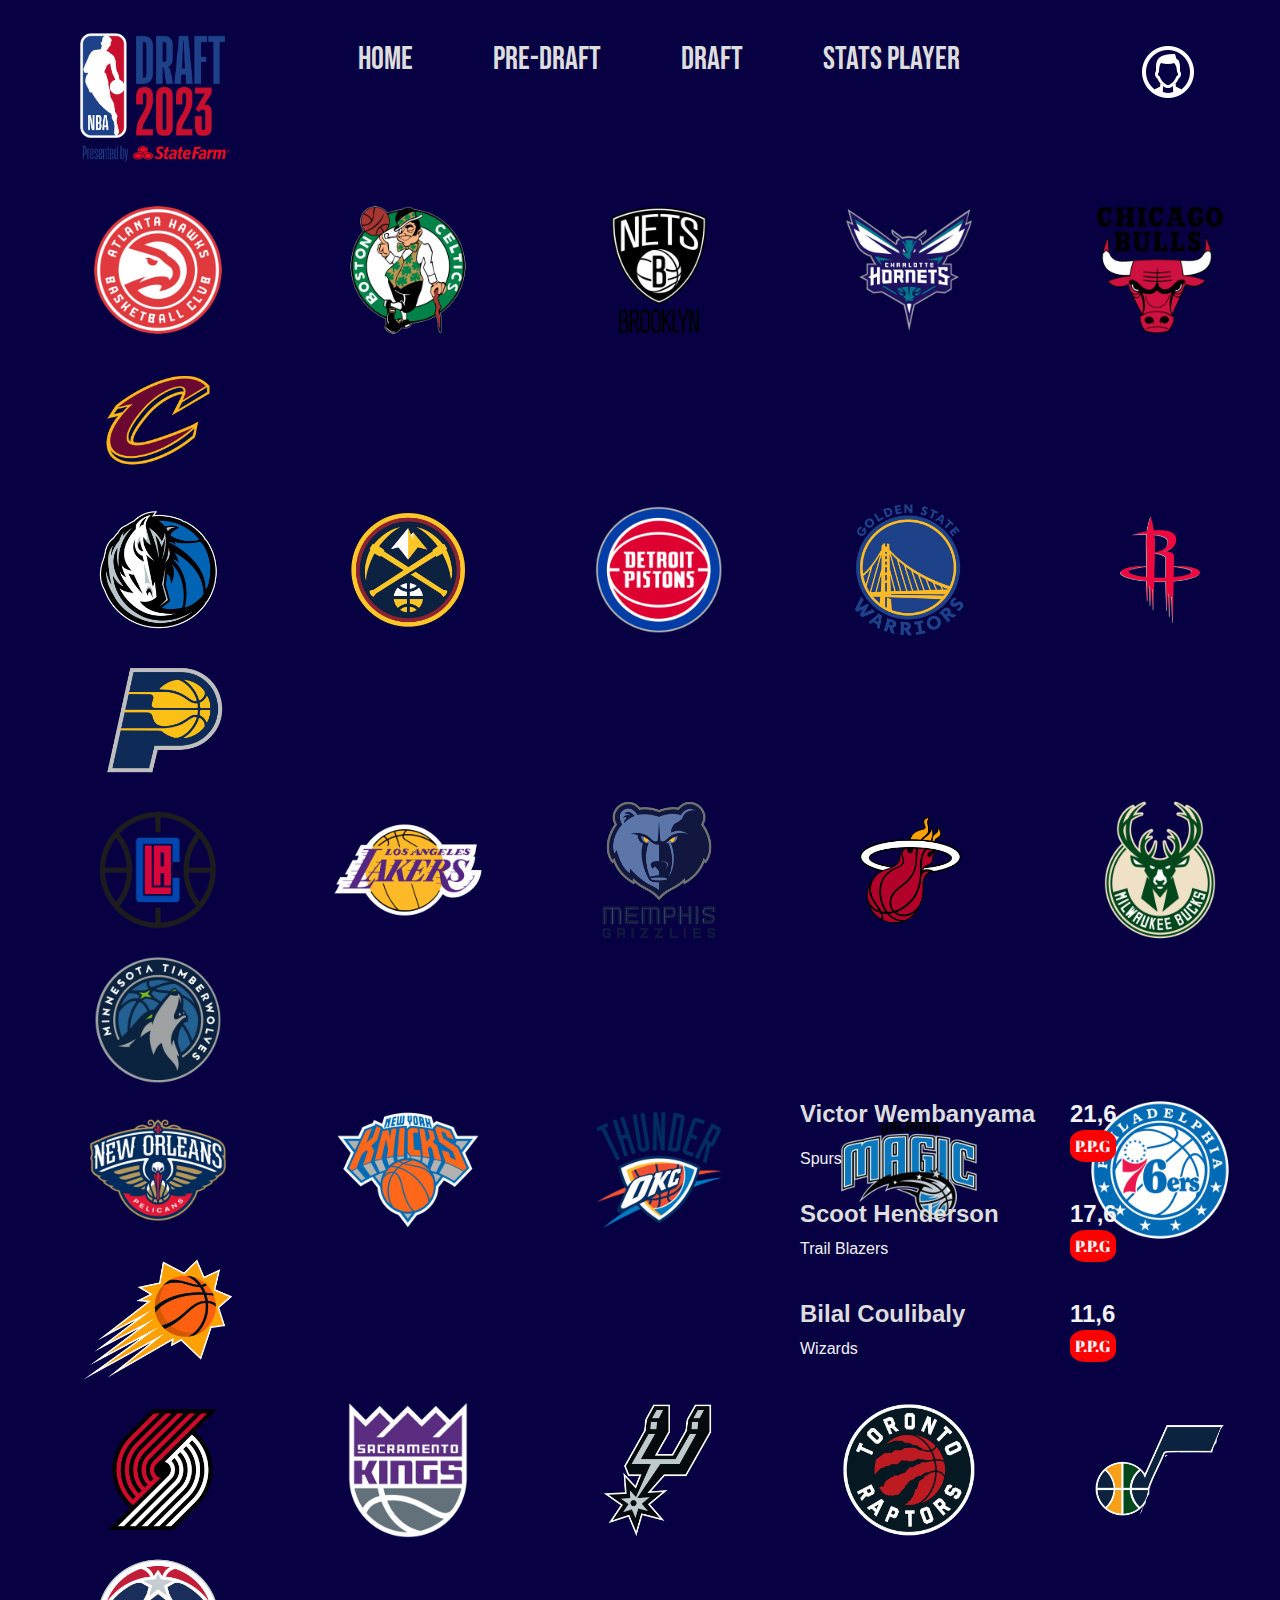
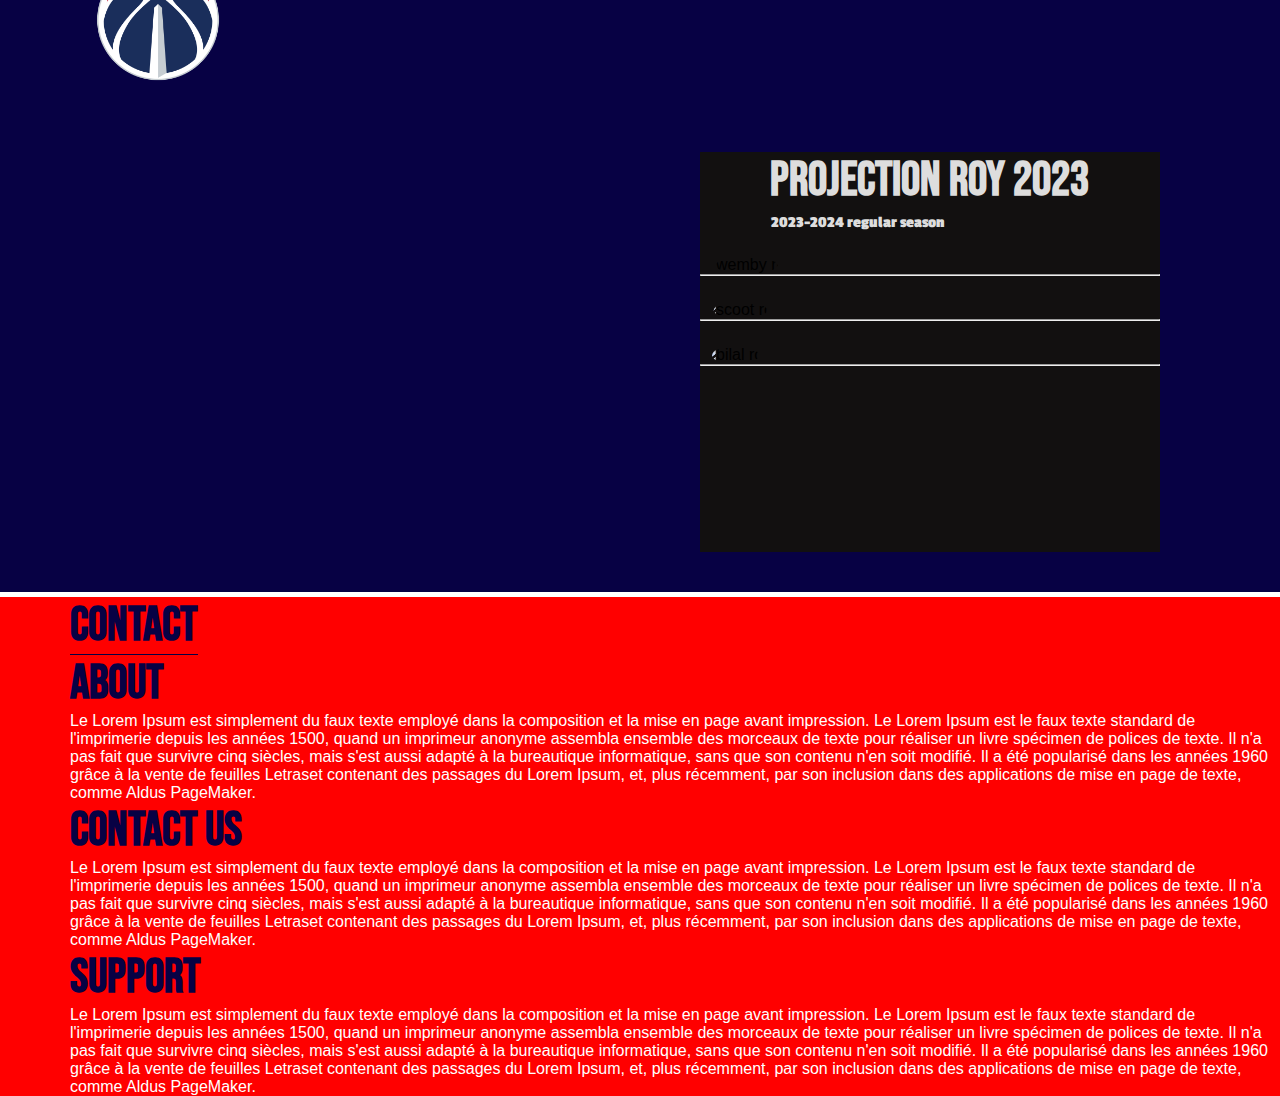
==== commit 1c1e1321: "Update index.html" ====
--- a/draft nba landings/index.html
+++ b/draft nba landings/index.html
@@ -1,3 +1,24 @@
+<!DOCTYPE html>
+<html lang="en">
+<head>
+      <meta charset="UTF-8">
+      <meta name="viewport" content="width=device-width, initial-scale=1.0">
+      <link rel="stylesheet" href="style.css">
+      <title></title>
+</head>
+<link rel="preconnect" href="https://fonts.googleapis.com">
+<link rel="preconnect" href="https://fonts.gstatic.com" crossorigin>
+<link href="https://fonts.googleapis.com/css2?family=Anton&display=swap" rel="stylesheet">
+<link rel="stylesheet" href="https://fonts.googleapis.com/css2?family=Material+Symbols+Outlined:opsz,wght,FILL,GRAD@48,400,0,0" />
+<link rel="preconnect" href="https://fonts.googleapis.com">
+<link rel="preconnect" href="https://fonts.gstatic.com" crossorigin>
+<link href="https://fonts.googleapis.com/css2?family=Bebas+Neue&display=swap" rel="stylesheet">
+<link rel="preconnect" href="https://fonts.googleapis.com">
+<link rel="preconnect" href="https://fonts.gstatic.com" crossorigin>
+<link href="https://fonts.googleapis.com/css2?family=Abril+Fatface&display=swap" rel="stylesheet">
+<link rel="preconnect" href="https://fonts.googleapis.com">
+<link rel="preconnect" href="https://fonts.gstatic.com" crossorigin>
+<link href="https://fonts.googleapis.com/css2?family=Passion+One&display=swap" rel="stylesheet">
 </head>
 <link rel="preconnect" href="https://fonts.googleapis.com">
 <link rel="preconnect" href="https://fonts.gstatic.com" crossorigin>
--- a/draft nba landings/style.css
+++ b/draft nba landings/style.css
@@ -0,0 +1,1024 @@
+*{
+      margin: 0;
+      padding: 0;
+      font-family: sans-serif;
+}
+
+body{
+      background-color:  #070144;
+     
+
+}
+
+
+.menu ul{
+      display: inline-flex;
+      margin: 40px;
+}
+
+.menu ul li{
+      list-style: none;
+      margin: 0 40px;
+      font-size: 2rem;
+      cursor: pointer;
+      font-family: 'Bebas Neue', sans-serif;
+}
+
+#red{
+      color: #DDDDDD;
+}
+#red a{
+      color: #DDDDDD;
+      font-family: 'Bebas Neue', sans-serif;
+      text-decoration: none;
+}
+
+.logo{
+      margin-top: -7px;
+      margin-right: 48px;
+      width:150px
+}
+
+
+.account{
+      top: 40px;
+      position: absolute;
+      right: 80px
+
+}
+
+.selection {
+      margin-top: -99px;
+
+}
+
+.news h1{
+      margin-top: 100px;
+      background-color: rgb(115, 111, 111);
+
+}
+
+h1{
+      color: #DDDDDD;
+      
+      font-size: 3rem;
+      margin-left: 70px;
+      font-family: 'Bebas Neue', sans-serif;
+
+}
+
+.teams_logo img{
+      width: 160px;
+      margin-left: 70px;
+      margin-top: -30px;
+      padding: 8px;
+      
+}
+
+
+div.news{
+      padding-bottom: 25px;
+
+
+}
+.story img{
+      border-radius: 25px;
+      width: 300px;
+      margin-left: 70px;
+      margin-bottom: 35px;   
+      
+}
+
+
+.all img{
+      width: 1500px;
+      height: 900px;
+      display: block;
+      margin: auto;
+      
+}
+.all{
+      margin-top: 130px;
+      background-color: black;
+}
+*
+.all  h1{
+      text-align: center;
+      margin-bottom: 50px;
+}
+
+.wemby_silver img{
+      margin-top: 30px;
+      margin-left: 70px;
+      border-radius: 25px;
+
+}
+
+
+
+.selection h1{
+      margin-top: 200px;
+      background-color: red;
+
+}
+
+#rankings_name {
+      margin-left: 70px;
+      color: #DDDDDD;
+      margin-top: 70px;
+      font-size: 2rem;
+      font-family: 'Abril Fatface', cursive;
+}
+
+div#stats_title{
+      padding-top: 300px;
+      margin-bottom: 60px;
+      
+}
+
+div#stats_player{
+      width: 1200px;
+      max-width: 1200px;
+      border-radius:0px 20px 20px 0px ;
+      
+}
+
+
+#stats_player{
+      margin-left: 70;
+      background-color: rgb(235, 4, 42);
+         
+}
+
+
+
+.stats_photo{
+      border-radius: 0px 20px 20px 0px;
+}
+
+.title_block{
+      text-align: center;
+      font-size: 2rem;
+      color: #dddddd;
+      font-family: 'Abril Fatface', cursive;
+      
+}
+
+.stats_player{
+      text-align: center 
+}
+
+.stats_photo {
+      position: relative;
+}
+    
+    .stats_photo + ul {
+      position: absolute;
+      top: 500px;
+      left: 550PX;
+      color: #DDDDDD;
+      padding: 10px;
+      font-size: 2rem;
+      font-family: 'Abril Fatface', cursive;
+      
+}
+
+
+
+
+
+
+
+
+
+
+div#stats_title{
+      padding-top: 300px;
+      margin-bottom: 60px;
+      
+}
+
+div#stats_player_1{
+      width: 1200px;
+      max-width: 1200px;
+      border-radius:0px 20px 20px 0px ;
+      
+}
+
+
+#stats_player_1{
+      margin-top: 95px;
+      margin-left: 70;
+      background-color: rgb(235, 4, 42);
+         
+}
+
+
+
+.stats_photo_1{
+      border-radius: 0px 20px 20px 0px;
+      
+}
+
+.title_block{
+      text-align: center;
+      font-size: 2rem;
+      color: #dddddd;
+      font-family: 'Abril Fatface', cursive;
+      
+}
+
+.stats_player_1{
+      text-align: center 
+}
+
+.stats_photo_1 {
+      position: relative;
+}
+    
+.stats_photo_1 + ul {
+      position: absolute;
+      top: 1250px;
+      left: 550PX;
+      color: #DDDDDD;
+      padding: 10px;
+      font-size: 2rem;
+      font-family: 'Abril Fatface', cursive;
+      
+}
+
+
+
+
+
+
+
+
+div#stats_title{
+      padding-top: 300px;
+      margin-bottom: 60px;
+      
+}
+
+div#stats_player_2{
+      width: 1200px;
+      max-width: 1200px;
+      border-radius:0px 20px 20px 0px ;
+      
+}
+
+
+#stats_player_2{
+      margin-top: 95px;
+      margin-left: 70;
+      background-color: rgb(235, 4, 42);
+         
+}
+
+
+
+.stats_photo_2{
+      border-radius: 0px 20px 20px 0px;
+      
+}
+
+.title_block{
+      text-align: center;
+      font-size: 2rem;
+      color: #dddddd;
+      font-family: 'Abril Fatface', cursive;
+      
+}
+
+.stats_player_2{
+      text-align: center 
+}
+
+.stats_photo_2 {
+      position: relative;
+}
+    
+.stats_photo_2 + ul {
+      position: absolute;
+      top: 2000px;
+      left: 550PX;
+      color: #DDDDDD;
+      padding: 10px;
+      font-size: 2rem;
+      font-family: 'Abril Fatface', cursive;
+      
+}
+
+
+
+
+
+
+
+
+
+
+
+div#stats_title{
+      padding-top: 300px;
+      margin-bottom: 60px;
+      
+}
+
+div#stats_player_3{
+      width: 1200px;
+      max-width: 1200px;
+      border-radius:0px 20px 20px 0px ;
+      
+}
+
+
+#stats_player_3{
+      margin-top: 95px;
+      margin-left: 70;
+      background-color: rgb(235, 4, 42);
+         
+}
+
+
+
+.stats_photo_3{
+      border-radius: 0px 20px 20px 0px;
+      
+}
+
+.title_block{
+      text-align: center;
+      font-size: 2rem;
+      color: #dddddd;
+      font-family: 'Abril Fatface', cursive;
+      
+}
+
+.stats_player_3{
+      text-align: center 
+}
+
+.stats_photo_3 {
+      position: relative;
+}
+    
+.stats_photo_3 + ul {
+      position: absolute;
+      top: 2750px;
+      left: 550PX;
+      color: #DDDDDD;
+      padding: 10px;
+      font-size: 2rem;
+      font-family: 'Abril Fatface', cursive;
+      
+}
+
+
+
+
+
+
+div#stats_title{
+      padding-top: 300px;
+      margin-bottom: 60px;
+      
+}
+
+div#stats_player_4{
+      width: 1200px;
+      max-width: 1200px;
+      border-radius:0px 20px 20px 0px ;
+      
+}
+
+
+#stats_player_4{
+      margin-top: 95px;
+      margin-left: 70;
+      background-color: rgb(235, 4, 42);
+         
+}
+
+
+
+.stats_photo_4{
+      border-radius: 0px 20px 20px 0px;
+      
+}
+
+.title_block{
+      text-align: center;
+      font-size: 2rem;
+      color: #dddddd;
+      font-family: 'Abril Fatface', cursive;
+      
+}
+
+.stats_player_4{
+      text-align: center 
+}
+
+.stats_photo_4 {
+      position: relative;
+}
+    
+.stats_photo_4 + ul {
+      position: absolute;
+      top: 3500px;
+      left: 550PX;
+      color: #DDDDDD;
+      padding: 10px;
+      font-size: 2rem;
+      font-family: 'Abril Fatface', cursive;
+      
+}
+
+
+
+
+
+
+
+
+
+div#stats_title{
+      padding-top: 300px;
+      margin-bottom: 60px;
+      
+}
+
+div#stats_player_5{
+      width: 1200px;
+      max-width: 1200px;
+      border-radius:0px 20px 20px 0px ;
+      
+}
+
+
+#stats_player_5{
+      margin-top: 95px;
+      margin-left: 70;
+      background-color: rgb(235, 4, 42);
+         
+}
+
+
+
+.stats_photo_5{
+      border-radius: 0px 20px 20px 0px;
+      
+}
+
+.title_block{
+      text-align: center;
+      font-size: 2rem;
+      color: #dddddd;
+      font-family: 'Abril Fatface', cursive;
+      
+}
+
+.stats_player_5{
+      text-align: center 
+}
+
+.stats_photo_5 {
+      position: relative;
+}
+    
+.stats_photo_5 + ul {
+      position: absolute;
+      top: 4250px;
+      left: 550PX;
+      color: #DDDDDD;
+      padding: 10px;
+      font-size: 2rem;
+      font-family: 'Abril Fatface', cursive;
+      
+}
+
+
+
+
+
+
+
+
+
+div#stats_title{
+      padding-top: 300px;
+      margin-bottom: 60px;
+      
+}
+
+div#stats_player_6{
+      width: 1200px;
+      max-width: 1200px;
+      border-radius:0px 20px 20px 0px ;
+      
+}
+
+
+#stats_player_6{
+      margin-top: 95px;
+      margin-left: 70;
+      background-color: rgb(235, 4, 42);
+         
+}
+
+
+
+.stats_photo_6{
+      border-radius: 0px 20px 20px 0px;
+      
+}
+
+.title_block{
+      text-align: center;
+      font-size: 2rem;
+      color: #dddddd;
+      font-family: 'Abril Fatface', cursive;
+      
+}
+
+.stats_player_6{
+      text-align: center 
+}
+
+.stats_photo_6 {
+      position: relative;
+}
+    
+.stats_photo_6 + ul {
+      position: absolute;
+      top: 5000px;
+      left: 550PX;
+      color: #DDDDDD;
+      padding: 10px;
+      font-size: 2rem;
+      font-family: 'Abril Fatface', cursive;
+      
+}
+
+
+
+
+
+
+
+
+
+div#stats_title{
+      padding-top: 300px;
+      margin-bottom: 60px;
+      
+}
+
+div#stats_player_7{
+      width: 1200px;
+      max-width: 1200px;
+      border-radius:0px 20px 20px 0px ;
+      
+}
+
+
+#stats_player_7{
+      margin-top: 95px;
+      margin-left: 70;
+      background-color: rgb(235, 4, 42);
+         
+}
+
+
+
+.stats_photo_7{
+      border-radius: 0px 20px 20px 0px;
+      
+}
+
+.title_block{
+      text-align: center;
+      font-size: 2rem;
+      color: #dddddd;
+      font-family: 'Abril Fatface', cursive;
+      
+}
+
+.stats_player_7{
+      text-align: center 
+}
+
+.stats_photo_7 {
+      position: relative;
+}
+    
+.stats_photo_7 + ul {
+      position: absolute;
+      top: 5750px;
+      left: 550PX;
+      color: #DDDDDD;
+      padding: 10px;
+      font-size: 2rem;
+      font-family: 'Abril Fatface', cursive;
+      
+}
+
+
+
+
+
+
+
+
+
+div#stats_title{
+      padding-top: 300px;
+      margin-bottom: 60px;
+      
+}
+
+div#stats_player_8{
+      width: 1200px;
+      max-width: 1200px;
+      border-radius:0px 20px 20px 0px ;
+      
+}
+
+
+#stats_player_8{
+      margin-top: 95px;
+      margin-left: 70;
+      background-color: rgb(235, 4, 42);
+         
+}
+
+
+
+.stats_photo_8{
+      border-radius: 0px 20px 20px 0px;
+      
+}
+
+.title_block{
+      text-align: center;
+      font-size: 2rem;
+      color: #dddddd;
+      font-family: 'Abril Fatface', cursive;
+      
+}
+
+.stats_player_8{
+      text-align: center 
+}
+
+.stats_photo_8 {
+      position: relative;
+}
+    
+.stats_photo_8 + ul {
+      position: absolute;
+      top: 6500px;
+      left: 550PX;
+      color: #DDDDDD;
+      padding: 10px;
+      font-size: 2rem;
+      font-family: 'Abril Fatface', cursive;
+      
+}
+
+
+
+
+
+
+
+
+
+
+
+div#stats_title{
+      padding-top: 300px;
+      margin-bottom: 60px;
+      background: linear-gradient(to top, rgb(5, 3, 65), rgba(249, 38, 0, 0.574));
+      
+}
+
+div#stats_player_9{
+      width: 1200px;
+      max-width: 1200px;
+      border-radius:0px 20px 20px 0px ;
+      
+}
+
+
+#stats_player_9{
+      margin-top: 95px;
+      margin-left: 70;
+      background-color: rgb(235, 4, 42);
+         
+}
+
+
+
+.stats_photo_9{
+      border-radius: 0px 20px 20px 0px;
+      
+}
+
+.title_block{
+      text-align: center;
+      font-size: 2rem;
+      color: #dddddd;
+      font-family: 'Abril Fatface', cursive;
+      
+}
+
+.stats_player_9{
+      text-align: center 
+}
+
+.stats_photo_9 {
+      position: relative;
+}
+    
+.stats_photo_9 + ul {
+      position: absolute;
+      top: 7250px;
+      left: 550PX;
+      color: #DDDDDD;
+      padding: 10px;
+      font-size: 2rem;
+      font-family: 'Abril Fatface', cursive;
+      
+}
+
+
+
+
+.classement{
+      margin-top:40px;
+      height: 400px;
+      width: 460px;
+      background-color: rgb(18, 16, 16);
+      margin-left: 700px;
+}
+
+.rookie_of_the_years h2{
+      color: #DDDDDD;
+      margin-top: 5px;
+      margin-left: 71px;
+      font-family: 'Passion One', cursive;
+      font-size: 1rem;
+      
+      
+      
+      
+}
+
+.wemby_roy img{
+      margin-top: 25px;
+      clip-path: ellipse(33% 50%);
+      width: 100px;
+      
+
+}
+
+.name_wemby{
+      position: relative;
+}
+
+.name_wemby{
+      position: absolute;
+      top: 1100px;
+      left: 800PX;
+      color: #DDDDDD;
+      font-size: 1rem;
+      font-family: 'Abril Fatface', cursive;
+
+}
+
+.details_wemby{
+      position:relative
+}
+
+.details_wemby{
+      position: absolute;
+      top: 1150px;
+      left: 800px;
+      color: #f1f1f6;
+      font-size: 1rem;
+      font-family: 'Abril Fatface', cursive; ;
+      
+}
+
+.avg_points_wemby{
+      position: relative;
+}
+
+.avg_points_wemby{
+      position: absolute;
+      top: 1100px;
+      left: 1070px;
+      color: #f1f1f6;
+      font-size: 1rem;
+      font-family: 'Abril Fatface', cursive; ;
+
+}
+
+.ppg_wemby{
+      position: relative;
+}
+
+.ppg_wemby{
+      position: absolute;
+      top: 1130px;
+      left: 1070px;
+      color: #f1f1f6;
+      font-size: 1rem;
+      font-family: 'Abril Fatface', cursive; ;
+      background-color: red;
+      border-radius: 35%;
+      padding: 5px;
+      
+}
+
+
+
+
+
+
+
+.scoot_roy img{
+      margin-top: 25px;
+      clip-path: ellipse(33% 50%);
+      width: 100px;
+      
+
+}
+
+.name_scoot{
+      position: relative;
+}
+
+.name_scoot{
+      position: absolute;
+      top: 1200px;
+      left: 800PX;
+      color: #DDDDDD;
+      font-size: 1rem;
+      font-family: 'Abril Fatface', cursive;
+
+}
+
+.details_scoot{
+      position:relative
+}
+
+.details_scoot{
+      position: absolute;
+      top: 1240px;
+      left: 800px;
+      color: #f1f1f6;
+      font-size: 1rem;
+      font-family: 'Abril Fatface', cursive; ;
+      
+}
+
+.avg_points_scoot{
+      position: relative;
+}
+
+.avg_points_scoot{
+      position: absolute;
+      top: 1200px;
+      left: 1070px;
+      color: #f1f1f6;
+      font-size: 1rem;
+      font-family: 'Abril Fatface', cursive; ;
+
+}
+
+.ppg_scoot{
+      position: relative;
+}
+
+.ppg_scoot{
+      position: absolute;
+      top: 1230px;
+      left: 1070px;
+      color: #f1f1f6;
+      font-size: 1rem;
+      font-family: 'Abril Fatface', cursive; ;
+      background-color: red;
+      border-radius: 35%;
+      padding: 5px;
+      
+}
+
+
+
+
+
+
+
+
+
+
+
+
+
+.bilal_roy img{
+      margin-top: 25px;
+      clip-path: ellipse(33% 50%);
+      width: 100px;
+      
+
+}
+
+.name_bilal{
+      position: relative;
+}
+
+.name_bilal{
+      position: absolute;
+      top: 1300px;
+      left: 800PX;
+      color: #DDDDDD;
+      font-size: 1rem;
+      font-family: 'Abril Fatface', cursive;
+
+}
+
+.details_bilal{
+      position:relative
+}
+
+.details_bilal{
+      position: absolute;
+      top: 1340px;
+      left: 800px;
+      color: #f1f1f6;
+      font-size: 1rem;
+      font-family: 'Abril Fatface', cursive; ;
+      
+}
+
+.avg_points_bilal{
+      position: relative;
+}
+
+.avg_points_bilal{
+      position: absolute;
+      top: 1300px;
+      left: 1070px;
+      color: #f1f1f6;
+      font-size: 1rem;
+      font-family: 'Abril Fatface', cursive; ;
+
+}
+
+.ppg_bilal{
+      position: relative;
+}
+
+.ppg_bilal{
+      position: absolute;
+      top: 1330px;
+      left: 1070px;
+      color: #f1f1f6;
+      font-size: 1rem;
+      font-family: 'Abril Fatface', cursive; ;
+      background-color: red;
+      border-radius: 35%;
+      padding: 5px;
+      
+}
+
+
+
+.summer{
+      margin-left: 1000px;
+      margin-top: -100px
+}
+
+
+footer{
+      margin-top: 40px;
+      border-top: 5px solid white;
+      background-color: red;
+      color:  white;
+}
+
+.title_bot{
+      color: #070144;
+}
+
+#title_bord{
+      border-bottom: 1px solid #070144;
+      width: 10%;
+
+}
+
+.p_bot{
+      margin-left: 70px;
+}
